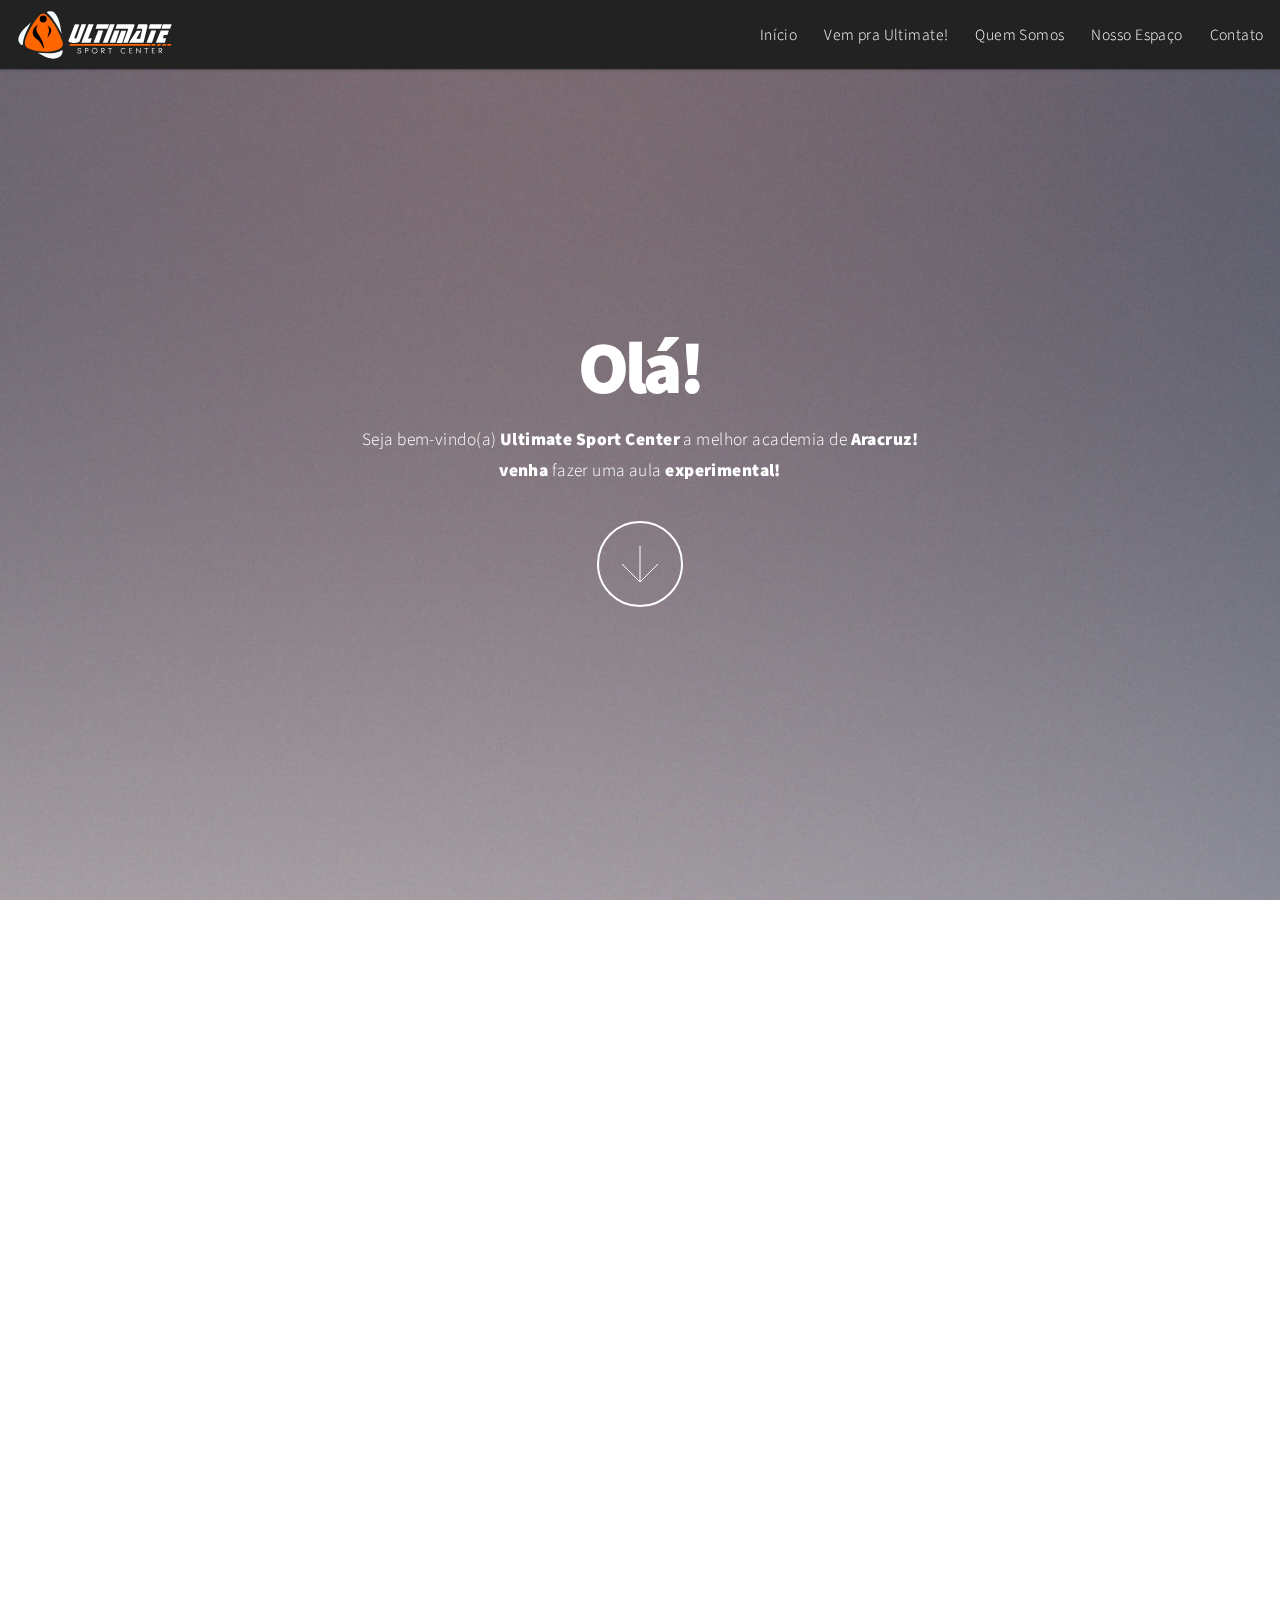
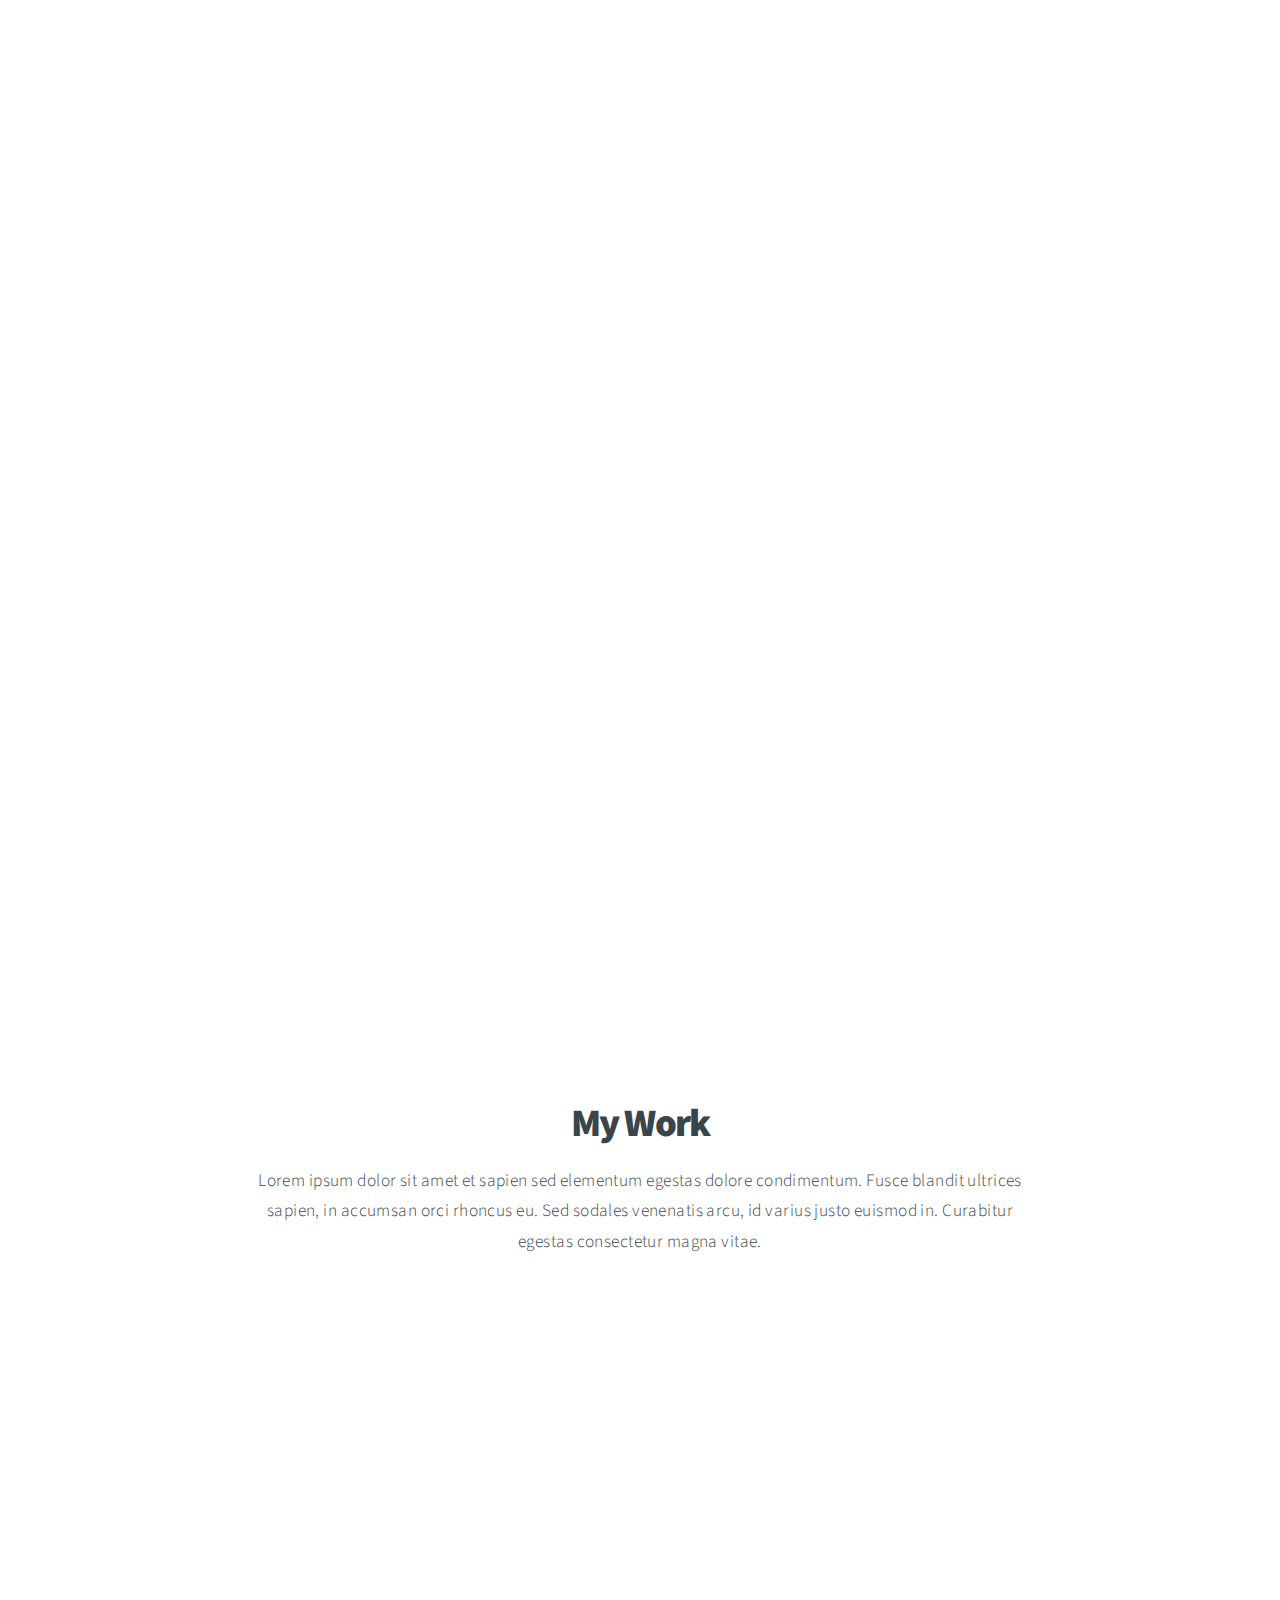
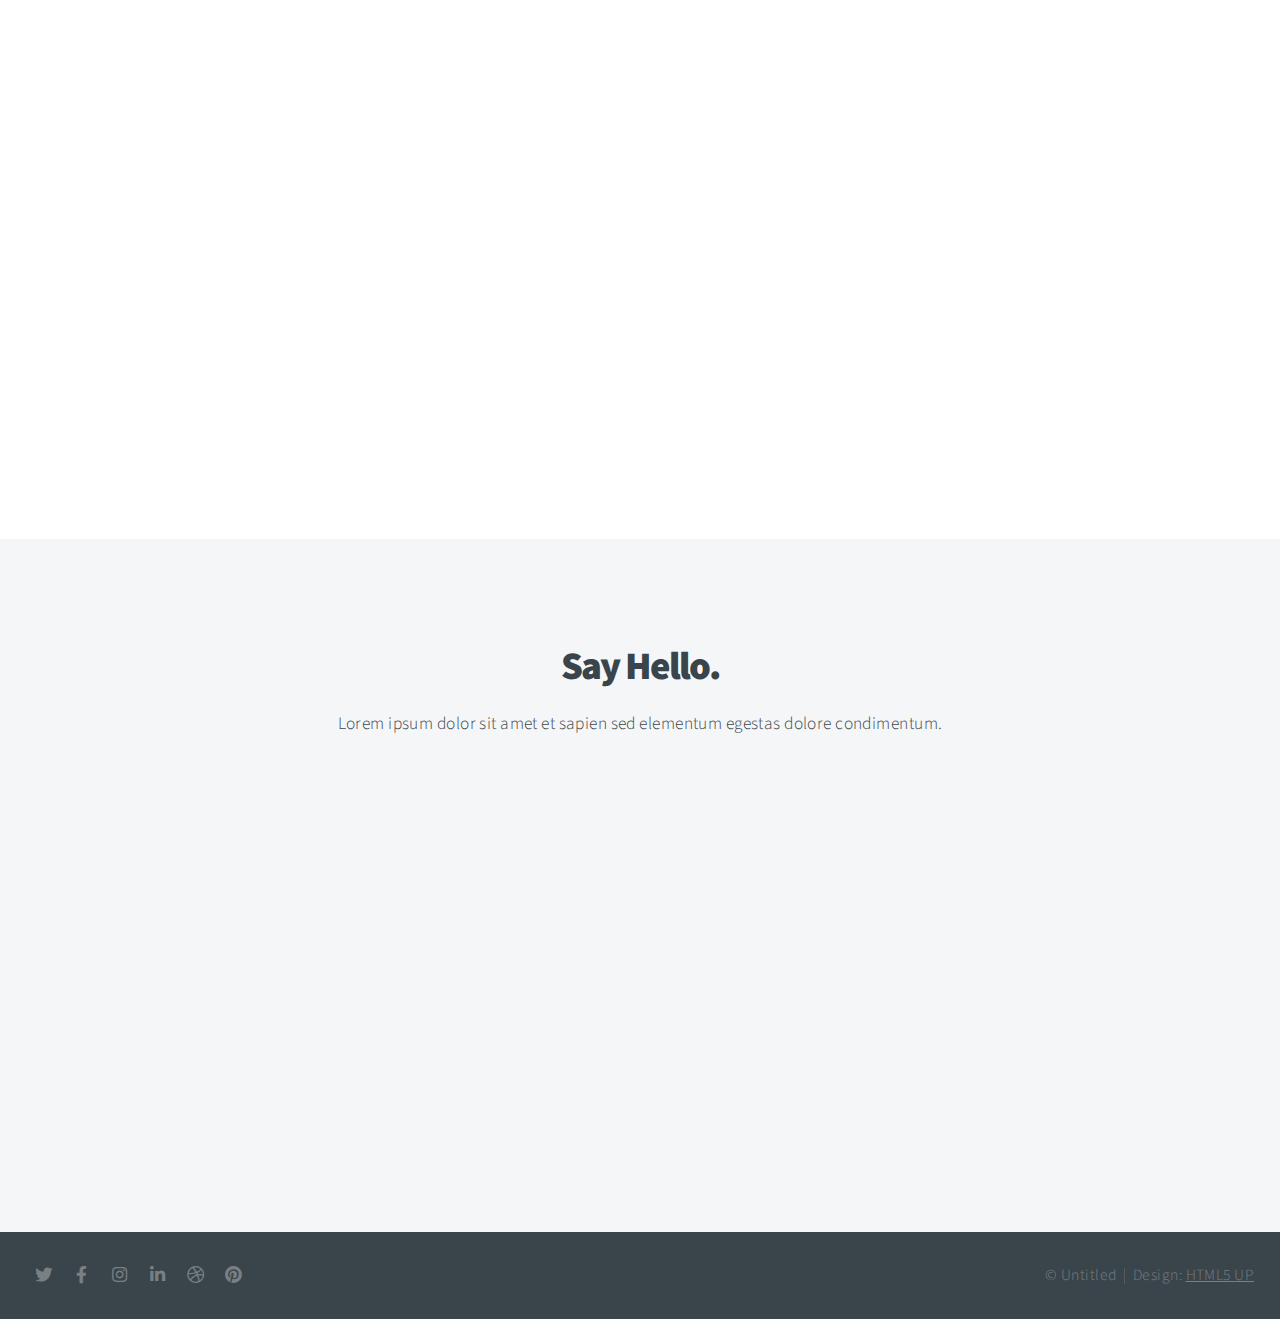
==== index.html @ abc1b326 "Text correct" ====
<!DOCTYPE HTML>
<!--
	Big Picture by HTML5 UP
	html5up.net | @ajlkn
	Free for personal and commercial use under the CCA 3.0 license (html5up.net/license)
-->
<html>
	<head>
		<title>Ultimate Sport Center</title>
		<meta charset="utf-8" />
		<meta name="viewport" content="width=device-width, initial-scale=1, user-scalable=no" />
		<link rel="stylesheet" href="assets/css/main.css" />
		<noscript><link rel="stylesheet" href="assets/css/noscript.css" /></noscript>
	</head>
	<body class="is-preload">

		<!-- Header -->
			<header id="header">
				<img src="images/logo.svg">
				<nav>
					<ul>
						<li><a href="#intro">Início</a></li>
						<li><a href="#one">Vem pra Ultimate!</a></li>
						<li><a href="#two">Quem Somos</a></li>
						<li><a href="#work">Nosso Espaço</a></li>
						<li><a href="#contact">Contato</a></li>
					</ul>
				</nav>
			</header>

		<!-- Intro -->
			<section id="intro" class="main style1 dark fullscreen">
				<div class="content">
					<header>
						<h2>Olá!</h2>
					</header>
					<p>Seja bem-vindo(a) <strong>Ultimate Sport Center</strong> a melhor academia de <strong>Aracruz!</strong><br />
					<strong>venha</strong> fazer uma aula <strong>experimental!</strong></p>
					<footer>
						<a href="#one" class="button style2 down">More</a>
					</footer>
				</div>
			</section>

		<!-- One -->
			<section id="one" class="main style2 right dark fullscreen">
				<div class="content box style2">
					<header>
						<h2>Vem pra Ultimate!</h2>
					</header>
					<p></p>
				</div>
				<a href="#two" class="button style2 down anchored">Next</a>
			</section>

		<!-- Two -->
			<section id="two" class="main style2 left dark fullscreen">
				<div class="content box style2">
					<header>
						<h2>Quem Somos</h2>
					</header>
					<p>Fundada em 2015 a Ultimate tem como objetivo atisfazer as necessidades de nossos clientes em relação à saúde física, estética e ao bem estar geral, com atividades físicas planejadas com muito criterio. Para isso procuramos reunir o melhor de nossas capacidades e do conhecimento científico disponível na concepção e desenvolvimento destas atividades, sempre na busca da melhor eficácia e qualidade na prestação desde serviço, num ambiente favorável, descontraído e prazeroso.</p>
				</div>
				<a href="#work" class="button style2 down anchored">Next</a>
			</section>

		<!-- Work -->
			<section id="work" class="main style3 primary">
				<div class="content">
					<header>
						<h2>My Work</h2>
						<p>Lorem ipsum dolor sit amet et sapien sed elementum egestas dolore condimentum.
						Fusce blandit ultrices sapien, in accumsan orci rhoncus eu. Sed sodales venenatis
						arcu, id varius justo euismod in. Curabitur egestas consectetur magna vitae.</p>
					</header>

					<!-- Gallery  -->
						<div class="gallery">
							<article class="from-left">
								<a href="images/fulls/01.jpg" class="image fit"><img src="images/thumbs/01.jpg" title="The Anonymous Red" alt="" /></a>
							</article>
							<article class="from-right">
								<a href="images/fulls/02.jpg" class="image fit"><img src="images/thumbs/02.jpg" title="Airchitecture II" alt="" /></a>
							</article>
							<article class="from-left">
								<a href="images/fulls/03.jpg" class="image fit"><img src="images/thumbs/03.jpg" title="Air Lounge" alt="" /></a>
							</article>
							<article class="from-right">
								<a href="images/fulls/04.jpg" class="image fit"><img src="images/thumbs/04.jpg" title="Carry on" alt="" /></a>
							</article>
							<article class="from-left">
								<a href="images/fulls/05.jpg" class="image fit"><img src="images/thumbs/05.jpg" title="The sparkling shell" alt="" /></a>
							</article>
							<article class="from-right">
								<a href="images/fulls/06.jpg" class="image fit"><img src="images/thumbs/06.jpg" title="Bent IX" alt="" /></a>
							</article>
						</div>

				</div>
			</section>

		<!-- Contact -->
			<section id="contact" class="main style3 secondary">
				<div class="content">
					<header>
						<h2>Say Hello.</h2>
						<p>Lorem ipsum dolor sit amet et sapien sed elementum egestas dolore condimentum.</p>
					</header>
					<div class="box">
						<form method="post" action="#">
							<div class="fields">
								<div class="field half"><input type="text" name="name" placeholder="Name" /></div>
								<div class="field half"><input type="email" name="email" placeholder="Email" /></div>
								<div class="field"><textarea name="message" placeholder="Message" rows="6"></textarea></div>
							</div>
							<ul class="actions special">
								<li><input type="submit" value="Send Message" /></li>
							</ul>
						</form>
					</div>
				</div>
			</section>

		<!-- Footer -->
			<footer id="footer">

				<!-- Icons -->
					<ul class="icons">
						<li><a href="#" class="icon brands fa-twitter"><span class="label">Twitter</span></a></li>
						<li><a href="#" class="icon brands fa-facebook-f"><span class="label">Facebook</span></a></li>
						<li><a href="#" class="icon brands fa-instagram"><span class="label">Instagram</span></a></li>
						<li><a href="#" class="icon brands fa-linkedin-in"><span class="label">LinkedIn</span></a></li>
						<li><a href="#" class="icon brands fa-dribbble"><span class="label">Dribbble</span></a></li>
						<li><a href="#" class="icon brands fa-pinterest"><span class="label">Pinterest</span></a></li>
					</ul>

				<!-- Menu -->
					<ul class="menu">
						<li>&copy; Untitled</li><li>Design: <a href="https://html5up.net">HTML5 UP</a></li>
					</ul>

			</footer>

		<!-- Scripts -->
			<script src="assets/js/jquery.min.js"></script>
			<script src="assets/js/jquery.poptrox.min.js"></script>
			<script src="assets/js/jquery.scrolly.min.js"></script>
			<script src="assets/js/jquery.scrollex.min.js"></script>
			<script src="assets/js/browser.min.js"></script>
			<script src="assets/js/breakpoints.min.js"></script>
			<script src="assets/js/util.js"></script>
			<script src="assets/js/main.js"></script>

	</body>
</html>
---- assets/css/main.css ----
@import url("https://fonts.googleapis.com/css?family=Source+Sans+Pro:300,900");
@import url("fontawesome-all.min.css");

/*
	Big Picture by HTML5 UP
	html5up.net | @ajlkn
	Free for personal and commercial use under the CCA 3.0 license (html5up.net/license)
*/

html, body, div, span, applet, object,
iframe, h1, h2, h3, h4, h5, h6, p, blockquote,
pre, a, abbr, acronym, address, big, cite,
code, del, dfn, em, img, ins, kbd, q, s, samp,
small, strike, strong, sub, sup, tt, var, b,
u, i, center, dl, dt, dd, ol, ul, li, fieldset,
form, label, legend, table, caption, tbody,
tfoot, thead, tr, th, td, article, aside,
canvas, details, embed, figure, figcaption,
footer, header, hgroup, menu, nav, output, ruby,
section, summary, time, mark, audio, video {
	margin: 0;
	padding: 0;
	border: 0;
	font-size: 100%;
	font: inherit;
	vertical-align: baseline;}

article, aside, details, figcaption, figure,
footer, header, hgroup, menu, nav, section {
	display: block;}

body {
	line-height: 1;
}

ol, ul {
	list-style: none;
}

blockquote, q {
	quotes: none;
}

	blockquote:before, blockquote:after, q:before, q:after {
		content: '';
		content: none;
	}

table {
	border-collapse: collapse;
	border-spacing: 0;
}

body {
	-webkit-text-size-adjust: none;
}

mark {
	background-color: transparent;
	color: inherit;
}

input::-moz-focus-inner {
	border: 0;
	padding: 0;
}

input, select, textarea {
	-moz-appearance: none;
	-webkit-appearance: none;
	-ms-appearance: none;
	appearance: none;
}

/* Basic */

	@-ms-viewport {
		width: device-width;
	}

	html {
		height: 100%;
	}

	html {
		box-sizing: border-box;
	}

	*, *:before, *:after {
		box-sizing: inherit;
	}

	body {
		background: #ffffff;
		height: 100%;
		min-width: 320px;
	}

		body.is-preload *, body.is-preload *:before, body.is-preload *:after {
			-moz-animation: none !important;
			-webkit-animation: none !important;
			-ms-animation: none !important;
			animation: none !important;
			-moz-transition: none !important;
			-webkit-transition: none !important;
			-ms-transition: none !important;
			transition: none !important;
		}

/* Spinner */

	@-moz-keyframes spinner-rotate {
		0% {
			-moz-transform: scale(1) rotate(0deg);
			-webkit-transform: scale(1) rotate(0deg);
			-ms-transform: scale(1) rotate(0deg);
			transform: scale(1) rotate(0deg);
		}

		100% {
			-moz-transform: scale(1) rotate(360deg);
			-webkit-transform: scale(1) rotate(360deg);
			-ms-transform: scale(1) rotate(360deg);
			transform: scale(1) rotate(360deg);
		}
	}

	@-webkit-keyframes spinner-rotate {
		0% {
			-moz-transform: scale(1) rotate(0deg);
			-webkit-transform: scale(1) rotate(0deg);
			-ms-transform: scale(1) rotate(0deg);
			transform: scale(1) rotate(0deg);
		}

		100% {
			-moz-transform: scale(1) rotate(360deg);
			-webkit-transform: scale(1) rotate(360deg);
			-ms-transform: scale(1) rotate(360deg);
			transform: scale(1) rotate(360deg);
		}
	}

	@-ms-keyframes spinner-rotate {
		0% {
			-moz-transform: scale(1) rotate(0deg);
			-webkit-transform: scale(1) rotate(0deg);
			-ms-transform: scale(1) rotate(0deg);
			transform: scale(1) rotate(0deg);
		}

		100% {
			-moz-transform: scale(1) rotate(360deg);
			-webkit-transform: scale(1) rotate(360deg);
			-ms-transform: scale(1) rotate(360deg);
			transform: scale(1) rotate(360deg);
		}
	}

	@keyframes spinner-rotate {
		0% {
			-moz-transform: scale(1) rotate(0deg);
			-webkit-transform: scale(1) rotate(0deg);
			-ms-transform: scale(1) rotate(0deg);
			transform: scale(1) rotate(0deg);
		}

		100% {
			-moz-transform: scale(1) rotate(360deg);
			-webkit-transform: scale(1) rotate(360deg);
			-ms-transform: scale(1) rotate(360deg);
			transform: scale(1) rotate(360deg);
		}
	}

/* Loader */

	@-moz-keyframes spinner-show {
		0% {
			opacity: 0;
		}

		100% {
			opacity: 1;
		}
	}

	@-webkit-keyframes spinner-show {
		0% {
			opacity: 0;
		}

		100% {
			opacity: 1;
		}
	}

	@-ms-keyframes spinner-show {
		0% {
			opacity: 0;
		}

		100% {
			opacity: 1;
		}
	}

	@keyframes spinner-show {
		0% {
			opacity: 0;
		}

		100% {
			opacity: 1;
		}
	}

	@-moz-keyframes spinner-hide {
		0% {
			-moz-transform: scale(1) rotate(0deg);
			-webkit-transform: scale(1) rotate(0deg);
			-ms-transform: scale(1) rotate(0deg);
			transform: scale(1) rotate(0deg);
			color: #e5e6e7;
			z-index: 100001;
		}

		99% {
			-moz-transform: scale(0.5) rotate(360deg);
			-webkit-transform: scale(0.5) rotate(360deg);
			-ms-transform: scale(0.5) rotate(360deg);
			transform: scale(0.5) rotate(360deg);
			color: #e5e6e7;
			z-index: 100001;
		}

		100% {
			-moz-transform: scale(0.5) rotate(360deg);
			-webkit-transform: scale(0.5) rotate(360deg);
			-ms-transform: scale(0.5) rotate(360deg);
			transform: scale(0.5) rotate(360deg);
			color: #e5e6e7;
			z-index: -1;
		}
	}

	@-webkit-keyframes spinner-hide {
		0% {
			-moz-transform: scale(1) rotate(0deg);
			-webkit-transform: scale(1) rotate(0deg);
			-ms-transform: scale(1) rotate(0deg);
			transform: scale(1) rotate(0deg);
			color: #e5e6e7;
			z-index: 100001;
		}

		99% {
			-moz-transform: scale(0.5) rotate(360deg);
			-webkit-transform: scale(0.5) rotate(360deg);
			-ms-transform: scale(0.5) rotate(360deg);
			transform: scale(0.5) rotate(360deg);
			color: #e5e6e7;
			z-index: 100001;
		}

		100% {
			-moz-transform: scale(0.5) rotate(360deg);
			-webkit-transform: scale(0.5) rotate(360deg);
			-ms-transform: scale(0.5) rotate(360deg);
			transform: scale(0.5) rotate(360deg);
			color: #e5e6e7;
			z-index: -1;
		}
	}

	@-ms-keyframes spinner-hide {
		0% {
			-moz-transform: scale(1) rotate(0deg);
			-webkit-transform: scale(1) rotate(0deg);
			-ms-transform: scale(1) rotate(0deg);
			transform: scale(1) rotate(0deg);
			color: #e5e6e7;
			z-index: 100001;
		}

		99% {
			-moz-transform: scale(0.5) rotate(360deg);
			-webkit-transform: scale(0.5) rotate(360deg);
			-ms-transform: scale(0.5) rotate(360deg);
			transform: scale(0.5) rotate(360deg);
			color: #e5e6e7;
			z-index: 100001;
		}

		100% {
			-moz-transform: scale(0.5) rotate(360deg);
			-webkit-transform: scale(0.5) rotate(360deg);
			-ms-transform: scale(0.5) rotate(360deg);
			transform: scale(0.5) rotate(360deg);
			color: #e5e6e7;
			z-index: -1;
		}
	}

	@keyframes spinner-hide {
		0% {
			-moz-transform: scale(1) rotate(0deg);
			-webkit-transform: scale(1) rotate(0deg);
			-ms-transform: scale(1) rotate(0deg);
			transform: scale(1) rotate(0deg);
			color: #e5e6e7;
			z-index: 100001;
		}

		99% {
			-moz-transform: scale(0.5) rotate(360deg);
			-webkit-transform: scale(0.5) rotate(360deg);
			-ms-transform: scale(0.5) rotate(360deg);
			transform: scale(0.5) rotate(360deg);
			color: #e5e6e7;
			z-index: 100001;
		}

		100% {
			-moz-transform: scale(0.5) rotate(360deg);
			-webkit-transform: scale(0.5) rotate(360deg);
			-ms-transform: scale(0.5) rotate(360deg);
			transform: scale(0.5) rotate(360deg);
			color: #e5e6e7;
			z-index: -1;
		}
	}

	@-moz-keyframes overlay-hide {
		0% {
			opacity: 1;
			z-index: 100000;
		}

		15% {
			opacity: 1;
			z-index: 100000;
		}

		99% {
			opacity: 0;
			z-index: 100000;
		}

		100% {
			opacity: 0;
			z-index: -1;
		}
	}

	@-webkit-keyframes overlay-hide {
		0% {
			opacity: 1;
			z-index: 100000;
		}

		15% {
			opacity: 1;
			z-index: 100000;
		}

		99% {
			opacity: 0;
			z-index: 100000;
		}

		100% {
			opacity: 0;
			z-index: -1;
		}
	}

	@-ms-keyframes overlay-hide {
		0% {
			opacity: 1;
			z-index: 100000;
		}

		15% {
			opacity: 1;
			z-index: 100000;
		}

		99% {
			opacity: 0;
			z-index: 100000;
		}

		100% {
			opacity: 0;
			z-index: -1;
		}
	}

	@keyframes overlay-hide {
		0% {
			opacity: 1;
			z-index: 100000;
		}

		15% {
			opacity: 1;
			z-index: 100000;
		}

		99% {
			opacity: 0;
			z-index: 100000;
		}

		100% {
			opacity: 0;
			z-index: -1;
		}
	}

	body {
		text-decoration: none;
	}

		body:before {
			-moz-animation: spinner-show 1.5s 1 0.25s ease forwards, spinner-hide 0.25s ease-in-out forwards !important;
			-webkit-animation: spinner-show 1.5s 1 0.25s ease forwards, spinner-hide 0.25s ease-in-out forwards !important;
			-ms-animation: spinner-show 1.5s 1 0.25s ease forwards, spinner-hide 0.25s ease-in-out forwards !important;
			animation: spinner-show 1.5s 1 0.25s ease forwards, spinner-hide 0.25s ease-in-out forwards !important;
			-moz-transform-origin: 50% 50%;
			-webkit-transform-origin: 50% 50%;
			-ms-transform-origin: 50% 50%;
			transform-origin: 50% 50%;
			-moz-osx-font-smoothing: grayscale;
			-webkit-font-smoothing: antialiased;
			font-family: FontAwesome;
			font-style: normal;
			font-weight: normal;
			text-transform: none !important;
			color: #e5e6e7;
			content: '\f1ce';
			cursor: default;
			display: block;
			font-size: 2em;
			height: 2em;
			left: 50%;
			line-height: 2em;
			margin: -1em 0 0 -1em;
			opacity: 0;
			position: fixed;
			text-align: center;
			top: 50%;
			width: 2em;
			z-index: -1;
		}

		body:after {
			-moz-animation: overlay-hide 1.5s ease-in forwards !important;
			-webkit-animation: overlay-hide 1.5s ease-in forwards !important;
			-ms-animation: overlay-hide 1.5s ease-in forwards !important;
			animation: overlay-hide 1.5s ease-in forwards !important;
			background: #ffffff;
			content: '';
			display: block;
			height: 100%;
			left: 0;
			opacity: 0;
			position: fixed;
			top: 0;
			width: 100%;
			z-index: -1;
		}

		body.is-preload:before {
			-moz-animation: spinner-show 1.5s 1 0.25s ease forwards, spinner-rotate 0.75s infinite linear !important;
			-webkit-animation: spinner-show 1.5s 1 0.25s ease forwards, spinner-rotate 0.75s infinite linear !important;
			-ms-animation: spinner-show 1.5s 1 0.25s ease forwards, spinner-rotate 0.75s infinite linear !important;
			animation: spinner-show 1.5s 1 0.25s ease forwards, spinner-rotate 0.75s infinite linear !important;
			z-index: 100001;
		}

		body.is-preload:after {
			-moz-animation: none !important;
			-webkit-animation: none !important;
			-ms-animation: none !important;
			animation: none !important;
			opacity: 1;
			z-index: 100000;
		}

	@media (-webkit-min-device-pixel-ratio: 2) {

		body:before {
			line-height: 2.025em;
		}

	}

/* Type */

	body, input, textarea, select {
		font-family: "Source Sans Pro", "sans-serif";
		font-weight: 300;
		font-size: 18pt;
		line-height: 1.75em;
		color: #39454b;
		letter-spacing: 0.025em;
	}

		@media screen and (max-width: 1920px) {

			body, input, textarea, select {
				font-size: 17pt;
			}

		}

		@media screen and (max-width: 1680px) {

			body, input, textarea, select {
				font-size: 15pt;
			}

		}

		@media screen and (max-width: 1280px) {

			body, input, textarea, select {
				font-size: 13pt;
			}

		}

		@media screen and (max-width: 1000px) {

			body, input, textarea, select {
				font-size: 13pt;
			}

		}

		@media screen and (max-width: 736px) {

			body, input, textarea, select {
				font-size: 12pt;
				line-height: 1.5em;
			}

		}

	h1, h2, h3, h4, h5, h6 {
		font-weight: 900;
		color: inherit;
		letter-spacing: -0.0325em;
	}

		h1 a, h2 a, h3 a, h4 a, h5 a, h6 a {
			color: inherit;
			text-decoration: none;
		}

	h2 {
		font-size: 2.25em;
		line-height: 1.25em;
		letter-spacing: -0.05em;
	}

	@media screen and (max-width: 736px) {

		h2 {
			font-size: 1.5em;
		}

	}

	strong, b {
		font-weight: 900;
		color: inherit;
	}

	em, i {
		font-style: italic;
	}

	a {
		-moz-transition: color 0.2s ease-in-out;
		-webkit-transition: color 0.2s ease-in-out;
		-ms-transition: color 0.2s ease-in-out;
		transition: color 0.2s ease-in-out;
		color: #98c593;
	}

	sub {
		position: relative;
		top: 0.5em;
		font-size: 0.8em;
	}

	sup {
		position: relative;
		top: -0.5em;
		font-size: 0.8em;
	}

	hr {
		border: 0;
		border-top: solid 1px #e5e6e7;
	}

	blockquote {
		border-left: solid 0.5em #e5e6e7;
		padding: 1em 0 1em 2em;
		font-style: italic;
	}

	p, ul, ol, dl, table {
		margin-bottom: 1em;
	}

/* Box */

	.box {
		background: #ffffff;
		color: #39454b;
		padding: 2em;
	}

		.box > :last-child {
			margin-bottom: 0;
		}

		.box.style2 {
			padding: 3.5em 2.5em 3.5em 2.5em;
		}

		@media screen and (max-width: 736px) {

			.box {
				padding: 1em;
			}

				.box.style2 {
					padding: 1.5em 1.25em 1.5em 1.25em;
					background-color: rgba(255, 255, 255, 0.9);
				}

		}

/* Button */

	input[type="button"],
	input[type="submit"],
	input[type="reset"],
	.button,
	button {
		-moz-appearance: none;
		-webkit-appearance: none;
		-ms-appearance: none;
		appearance: none;
		-moz-transition: background-color 0.2s ease-in-out;
		-webkit-transition: background-color 0.2s ease-in-out;
		-ms-transition: background-color 0.2s ease-in-out;
		transition: background-color 0.2s ease-in-out;
		background-color: #98c593;
		border: 0;
		border-radius: 3.5em;
		color: #ffffff;
		cursor: pointer;
		display: inline-block;
		height: 3.5em;
		line-height: 3.5em;
		outline: 0;
		padding: 0 2em 0 2em;
		position: relative;
		text-align: center;
		text-decoration: none;
	}

		input[type="button"].down,
		input[type="submit"].down,
		input[type="reset"].down,
		.button.down,
		button.down {
			width: 5em;
			height: 5em;
			line-height: 4.5em;
			padding: 0;
			background-image: url("images/dark-arrow.svg");
			background-position: center center;
			background-repeat: no-repeat;
			text-indent: -10em;
			overflow: hidden;
		}

			input[type="button"].down.anchored,
			input[type="submit"].down.anchored,
			input[type="reset"].down.anchored,
			.button.down.anchored,
			button.down.anchored {
				bottom: 0;
				border-bottom: 0;
				border-radius: 3em 3em 0 0;
				height: 4.5em;
				margin-left: -2.5em;
			}

		input[type="button"].anchored,
		input[type="submit"].anchored,
		input[type="reset"].anchored,
		.button.anchored,
		button.anchored {
			position: absolute;
			left: 50%;
		}

		input[type="button"]:hover,
		input[type="submit"]:hover,
		input[type="reset"]:hover,
		.button:hover,
		button:hover {
			background-color: #a8cea4;
		}

		input[type="button"]:active,
		input[type="submit"]:active,
		input[type="reset"]:active,
		.button:active,
		button:active {
			background-color: #88bc82;
		}

		input[type="button"].style2,
		input[type="submit"].style2,
		input[type="reset"].style2,
		.button.style2,
		button.style2 {
			background-color: transparent;
			border: solid 2px #e5e6e7;
			color: inherit;
		}

			input[type="button"].style2:hover,
			input[type="submit"].style2:hover,
			input[type="reset"].style2:hover,
			.button.style2:hover,
			button.style2:hover {
				background-color: rgba(229, 230, 231, 0.25);
			}

			input[type="button"].style2:active,
			input[type="submit"].style2:active,
			input[type="reset"].style2:active,
			.button.style2:active,
			button.style2:active {
				background-color: rgba(229, 230, 231, 0.375);
			}

			input[type="button"].style2.down,
			input[type="submit"].style2.down,
			input[type="reset"].style2.down,
			.button.style2.down,
			button.style2.down {
				background-image: url("images/arrow.svg");
			}

/* Form */

	form {
		margin: 0 0 2em 0;
	}

		form > :last-child {
			margin-bottom: 0;
		}

		form > .fields {
			display: -moz-flex;
			display: -webkit-flex;
			display: -ms-flex;
			display: flex;
			-moz-flex-wrap: wrap;
			-webkit-flex-wrap: wrap;
			-ms-flex-wrap: wrap;
			flex-wrap: wrap;
			width: calc(100% + 3em);
			margin: -1.5em 0 2em -1.5em;
		}

			form > .fields > .field {
				-moz-flex-grow: 0;
				-webkit-flex-grow: 0;
				-ms-flex-grow: 0;
				flex-grow: 0;
				-moz-flex-shrink: 0;
				-webkit-flex-shrink: 0;
				-ms-flex-shrink: 0;
				flex-shrink: 0;
				padding: 1.5em 0 0 1.5em;
				width: calc(100% - 1.5em);
			}

				form > .fields > .field.half {
					width: calc(50% - 0.75em);
				}

				form > .fields > .field.third {
					width: calc(100%/3 - 0.5em);
				}

				form > .fields > .field.quarter {
					width: calc(25% - 0.375em);
				}

		@media screen and (max-width: 480px) {

			form > .fields {
				width: calc(100% + 2em);
				margin: -1em 0 2em -1em;
			}

				form > .fields > .field {
					padding: 1em 0 0 1em;
					width: calc(100% - 1em);
				}

					form > .fields > .field.half {
						width: calc(100% - 1em);
					}

					form > .fields > .field.third {
						width: calc(100% - 1em);
					}

					form > .fields > .field.quarter {
						width: calc(100% - 1em);
					}

		}

	label {
		display: block;
	}

	input[type="text"],
	input[type="password"],
	input[type="email"],
	input[type="tel"],
	input[type="search"],
	input[type="url"],
	select,
	textarea {
		-moz-appearance: none;
		-webkit-appearance: none;
		-ms-appearance: none;
		appearance: none;
		-moz-transition: border-color 0.2s ease-in-out, color 0.2s ease-in-out;
		-webkit-transition: border-color 0.2s ease-in-out, color 0.2s ease-in-out;
		-ms-transition: border-color 0.2s ease-in-out, color 0.2s ease-in-out;
		transition: border-color 0.2s ease-in-out, color 0.2s ease-in-out;
		color: #39454b;
		display: block;
		width: 100%;
		padding: 0.65em 0.75em;
		background: none;
		border: solid 2px #e5e6e7;
		color: inherit;
		border-radius: 0.5em;
		outline: none;
	}

		input[type="text"]:focus,
		input[type="password"]:focus,
		input[type="email"]:focus,
		input[type="tel"]:focus,
		input[type="search"]:focus,
		input[type="url"]:focus,
		select:focus,
		textarea:focus {
			border-color: #9ac8e9;
		}

	input[type="text"],
	input[type="password"],
	input[type="email"],
	input[type="tel"],
	input[type="search"],
	input[type="url"],
	select {
		line-height: 1.35em;
	}

	textarea {
		min-height: 8em;
	}

	::-moz-focus-inner {
		border: 0;
	}

	::-webkit-input-placeholder {
		opacity: 0.375;
	}

	:-moz-placeholder {
		opacity: 0.375;
	}

	::-moz-placeholder {
		opacity: 0.375;
	}

	:-ms-input-placeholder {
		opacity: 0.375;
	}

/* Icon */

	.icon {
		text-decoration: none;
		position: relative;
		text-decoration: none;
	}

		.icon:before {
			-moz-osx-font-smoothing: grayscale;
			-webkit-font-smoothing: antialiased;
			display: inline-block;
			font-style: normal;
			font-variant: normal;
			text-rendering: auto;
			line-height: 1;
			text-transform: none !important;
			font-family: 'Font Awesome 5 Free';
			font-weight: 400;
		}

		.icon:before {
			line-height: inherit;
		}

		.icon > .label {
			display: none;
		}

		.icon.solid:before {
			font-weight: 900;
		}

		.icon.brands:before {
			font-family: 'Font Awesome 5 Brands';
		}

/* Image */

	.image {
		position: relative;
		display: inline-block;
	}

		.image:before {
			content: '';
			position: absolute;
			left: 0;
			top: 0;
			width: 100%;
			height: 100%;
			background: url("images/overlay.png");
		}

		.image img {
			display: block;
			width: 100%;
		}

		.image.featured {
			display: block;
			width: 100%;
			margin: 0 0 2em 0;
		}

		.image.fit {
			display: block;
			width: 100%;
		}

		.image.left {
			float: left;
			margin: 0 2em 2em 0;
		}

		.image.centered {
			display: block;
			margin: 0 0 2em 0;
		}

			.image.centered img {
				margin: 0 auto;
				width: auto;
			}

/* List */

	ul.default {
		list-style: disc;
		padding-left: 1em;
	}

		ul.default li {
			padding-left: 0.5em;
		}

	ul.menu {
		cursor: default;
	}

		ul.menu li {
			display: inline-block;
			line-height: 1em;
			border-left: solid 1px #e5e6e7;
			padding: 0 0 0 0.5em;
			margin: 0 0 0 0.5em;
		}

			ul.menu li:first-child {
				border-left: 0;
				padding-left: 0;
				margin-left: 0;
			}

	ol.default {
		list-style: decimal;
		padding-left: 1.25em;
	}

		ol.default li {
			padding-left: 0.25em;
		}

/* Actions */

	ul.actions {
		display: -moz-flex;
		display: -webkit-flex;
		display: -ms-flex;
		display: flex;
		cursor: default;
		list-style: none;
		margin-left: -1em;
		padding-left: 0;
	}

		ul.actions li {
			padding: 0 0 0 1em;
			vertical-align: middle;
		}

		ul.actions.special {
			-moz-justify-content: center;
			-webkit-justify-content: center;
			-ms-justify-content: center;
			justify-content: center;
			width: 100%;
			margin-left: 0;
		}

			ul.actions.special li:first-child {
				padding-left: 0;
			}

		ul.actions.stacked {
			-moz-flex-direction: column;
			-webkit-flex-direction: column;
			-ms-flex-direction: column;
			flex-direction: column;
			margin-left: 0;
		}

			ul.actions.stacked li {
				padding: 1.3em 0 0 0;
			}

				ul.actions.stacked li:first-child {
					padding-top: 0;
				}

		ul.actions.fit {
			width: calc(100% + 1em);
		}

			ul.actions.fit li {
				-moz-flex-grow: 1;
				-webkit-flex-grow: 1;
				-ms-flex-grow: 1;
				flex-grow: 1;
				-moz-flex-shrink: 1;
				-webkit-flex-shrink: 1;
				-ms-flex-shrink: 1;
				flex-shrink: 1;
				width: 100%;
			}

				ul.actions.fit li > * {
					width: 100%;
				}

			ul.actions.fit.stacked {
				width: 100%;
			}

		@media screen and (max-width: 480px) {

			ul.actions:not(.fixed) {
				-moz-flex-direction: column;
				-webkit-flex-direction: column;
				-ms-flex-direction: column;
				flex-direction: column;
				margin-left: 0;
				width: 100% !important;
			}

				ul.actions:not(.fixed) li {
					-moz-flex-grow: 1;
					-webkit-flex-grow: 1;
					-ms-flex-grow: 1;
					flex-grow: 1;
					-moz-flex-shrink: 1;
					-webkit-flex-shrink: 1;
					-ms-flex-shrink: 1;
					flex-shrink: 1;
					padding: 1em 0 0 0;
					text-align: center;
					width: 100%;
				}

					ul.actions:not(.fixed) li > * {
						width: 100%;
					}

					ul.actions:not(.fixed) li:first-child {
						padding-top: 0;
					}

					ul.actions:not(.fixed) li input[type="submit"],
					ul.actions:not(.fixed) li input[type="reset"],
					ul.actions:not(.fixed) li input[type="button"],
					ul.actions:not(.fixed) li button,
					ul.actions:not(.fixed) li .button {
						width: 100%;
					}

						ul.actions:not(.fixed) li input[type="submit"].icon:before,
						ul.actions:not(.fixed) li input[type="reset"].icon:before,
						ul.actions:not(.fixed) li input[type="button"].icon:before,
						ul.actions:not(.fixed) li button.icon:before,
						ul.actions:not(.fixed) li .button.icon:before {
							margin-left: -0.5rem;
						}

		}

/* Icons */

	ul.icons {
		cursor: default;
	}

		ul.icons li {
			display: inline-block;
		}

		ul.icons a {
			display: inline-block;
			width: 2em;
			height: 2em;
			line-height: 2em;
			text-align: center;
			border: 0;
		}

/* Sections/Article */

	header {
		margin-bottom: 1em;
	}

		header p {
			display: block;
			margin: 1em 0 0 0;
			padding: 0 0 0.5em 0;
		}

	footer {
		margin-top: 2em;
	}

/* Table */

	table {
		width: 100%;
	}

		table.default {
			width: 100%;
		}

			table.default tbody tr:nth-child(2n+2) {
				background: rgba(229, 230, 231, 0.5);
			}

			table.default td {
				padding: 0.5em 1em 0.5em 1em;
			}

			table.default th {
				text-align: left;
				font-weight: 900;
				padding: 0.5em 1em 0.5em 1em;
			}

			table.default thead {
				background: #39454b;
				color: #ffffff;
			}

			table.default tfoot {
				background: #e5e6e7;
			}

/* Poptrox */

	.poptrox-popup {
		-moz-box-sizing: content-box;
		-webkit-box-sizing: content-box;
		-ms-box-sizing: content-box;
		box-sizing: content-box;
		background: #fff;
		padding-bottom: 3em;
		box-shadow: 0 0.1em 0.15em 0 rgba(0, 0, 0, 0.15);
	}

		.poptrox-popup .loader {
			position: absolute;
			top: 50%;
			left: 50%;
			margin: -1em 0 0 -1em;
			width: 2em;
			height: 2em;
			display: block;
			font-size: 2em;
		}

			.poptrox-popup .loader:before {
				-moz-animation: spinner-rotate 0.75s infinite linear !important;
				-webkit-animation: spinner-rotate 0.75s infinite linear !important;
				-ms-animation: spinner-rotate 0.75s infinite linear !important;
				animation: spinner-rotate 0.75s infinite linear !important;
				-moz-osx-font-smoothing: grayscale;
				-webkit-font-smoothing: antialiased;
				font-family: FontAwesome;
				font-style: normal;
				font-weight: normal;
				text-transform: none !important;
				color: #e5e6e7;
				content: '\f1ce';
				cursor: default;
				display: block;
				height: 2em;
				left: 0;
				line-height: 2em;
				position: absolute;
				text-align: center;
				top: 0;
				width: 2em;
			}

		.poptrox-popup .caption {
			position: absolute;
			bottom: 0;
			left: 0;
			background: #ffffff;
			width: 100%;
			height: 3em;
			line-height: 2.8em;
			text-align: center;
			cursor: default;
			z-index: 1;
			font-size: 0.9em;
		}

		.poptrox-popup .nav-next,
		.poptrox-popup .nav-previous {
			-moz-transition: opacity 0.2s ease-in-out;
			-webkit-transition: opacity 0.2s ease-in-out;
			-ms-transition: opacity 0.2s ease-in-out;
			transition: opacity 0.2s ease-in-out;
			position: absolute;
			top: 0;
			width: 50%;
			height: 100%;
			opacity: 0;
			cursor: pointer;
			background: rgba(0, 0, 0, 0.01);
			-webkit-tap-highlight-color: rgba(255, 255, 255, 0);
		}

		.poptrox-popup .nav-next:before,
		.poptrox-popup .nav-previous:before {
			content: '';
			position: absolute;
			width: 96px;
			height: 64px;
			background: url("images/poptrox-nav.svg");
			top: calc(50% - 1.5em);
			margin: -32px 0 0 0;
		}

		.poptrox-popup:hover .nav-next,
		.poptrox-popup:hover .nav-previous {
			opacity: 0.5;
		}

		.poptrox-popup:hover .nav-next:hover,
		.poptrox-popup:hover .nav-previous:hover {
			opacity: 1.0;
		}

		.poptrox-popup .nav-previous:before {
			-moz-transform: scaleX(-1);
			-webkit-transform: scaleX(-1);
			-ms-transform: scaleX(-1);
			transform: scaleX(-1);
			-ms-filter: "FlipH";
			filter: FlipH;
		}

		.poptrox-popup .nav-next {
			right: 0;
		}

			.poptrox-popup .nav-next:before {
				right: 0;
			}

		.poptrox-popup .nav-previous {
			left: 0;
		}

			.poptrox-popup .nav-previous:before {
				left: 0;
			}

		.poptrox-popup .closer {
			-moz-transition: opacity 0.2s ease-in-out;
			-webkit-transition: opacity 0.2s ease-in-out;
			-ms-transition: opacity 0.2s ease-in-out;
			transition: opacity 0.2s ease-in-out;
			position: absolute;
			top: 0;
			right: 0;
			width: 64px;
			height: 64px;
			text-indent: -9999px;
			z-index: 2;
			opacity: 0;
			-webkit-tap-highlight-color: rgba(255, 255, 255, 0);
		}

			.poptrox-popup .closer:before {
				content: '';
				display: block;
				position: absolute;
				right: 16px;
				top: 16px;
				width: 40px;
				height: 40px;
				border-radius: 100%;
				box-shadow: inset 0 0 0 2px #fff;
				background: url("images/poptrox-closer.svg") center center;
				color: #ffffff !important;
			}

		.poptrox-popup:hover .closer {
			opacity: 0.5;
		}

			.poptrox-popup:hover .closer:hover {
				opacity: 1.0;
			}

		body.is-touch .poptrox-popup .nav-next,
		body.is-touch .poptrox-popup .nav-previous,
		body.is-touch .poptrox-popup .closer {
			opacity: 1.0 !important;
		}

		@media screen and (max-width: 736px) {

			.poptrox-popup .nav-next:before,
			.poptrox-popup .nav-previous:before {
				width: 48px;
				height: 32px;
				background-size: contain;
				margin: -16px 0 0 0;
			}

			.poptrox-popup .closer:before {
				right: 12px;
				top: 12px;
				width: 20px;
				height: 20px;
				box-shadow: inset 0 0 0 1px #fff;
				background-size: contain;
				opacity: 0.65;
			}

		}

/* Gallery */

	.gallery {
		display: -moz-flex;
		display: -webkit-flex;
		display: -ms-flex;
		display: flex;
		-moz-flex-wrap: wrap;
		-webkit-flex-wrap: wrap;
		-ms-flex-wrap: wrap;
		flex-wrap: wrap;
		width: 45em;
		max-width: 100%;
		margin: 0 auto 2em auto;
	}

		.gallery article {
			-moz-transition: -moz-transform 1s ease, opacity 1s ease;
			-webkit-transition: -webkit-transform 1s ease, opacity 1s ease;
			-ms-transition: -ms-transform 1s ease, opacity 1s ease;
			transition: transform 1s ease, opacity 1s ease;
			-moz-transform: translateX(0);
			-webkit-transform: translateX(0);
			-ms-transform: translateX(0);
			transform: translateX(0);
			width: 50%;
			position: relative;
			opacity: 1.0;
		}

			.gallery article .image {
				margin: 0;
				display: block;
			}

			.gallery article:nth-last-child(1n) {
				-moz-transition-delay: 0.05s;
				-webkit-transition-delay: 0.05s;
				-ms-transition-delay: 0.05s;
				transition-delay: 0.05s;
			}

			.gallery article:nth-last-child(2n) {
				-moz-transition-delay: 0.05s;
				-webkit-transition-delay: 0.05s;
				-ms-transition-delay: 0.05s;
				transition-delay: 0.05s;
			}

			.gallery article:nth-last-child(2n) {
				-moz-transition-delay: 0.1s;
				-webkit-transition-delay: 0.1s;
				-ms-transition-delay: 0.1s;
				transition-delay: 0.1s;
			}

			.gallery article:nth-last-child(3n) {
				-moz-transition-delay: 0.1s;
				-webkit-transition-delay: 0.1s;
				-ms-transition-delay: 0.1s;
				transition-delay: 0.1s;
			}

			.gallery article:nth-last-child(3n) {
				-moz-transition-delay: 0.15s;
				-webkit-transition-delay: 0.15s;
				-ms-transition-delay: 0.15s;
				transition-delay: 0.15s;
			}

			.gallery article:nth-last-child(4n) {
				-moz-transition-delay: 0.15s;
				-webkit-transition-delay: 0.15s;
				-ms-transition-delay: 0.15s;
				transition-delay: 0.15s;
			}

			.gallery article:nth-last-child(4n) {
				-moz-transition-delay: 0.2s;
				-webkit-transition-delay: 0.2s;
				-ms-transition-delay: 0.2s;
				transition-delay: 0.2s;
			}

			.gallery article:nth-last-child(5n) {
				-moz-transition-delay: 0.2s;
				-webkit-transition-delay: 0.2s;
				-ms-transition-delay: 0.2s;
				transition-delay: 0.2s;
			}

			.gallery article:nth-last-child(5n) {
				-moz-transition-delay: 0.25s;
				-webkit-transition-delay: 0.25s;
				-ms-transition-delay: 0.25s;
				transition-delay: 0.25s;
			}

			.gallery article:nth-last-child(6n) {
				-moz-transition-delay: 0.25s;
				-webkit-transition-delay: 0.25s;
				-ms-transition-delay: 0.25s;
				transition-delay: 0.25s;
			}

			.gallery article:nth-last-child(6n) {
				-moz-transition-delay: 0.3s;
				-webkit-transition-delay: 0.3s;
				-ms-transition-delay: 0.3s;
				transition-delay: 0.3s;
			}

			.gallery article:nth-last-child(7n) {
				-moz-transition-delay: 0.3s;
				-webkit-transition-delay: 0.3s;
				-ms-transition-delay: 0.3s;
				transition-delay: 0.3s;
			}

			.gallery article:nth-last-child(7n) {
				-moz-transition-delay: 0.35s;
				-webkit-transition-delay: 0.35s;
				-ms-transition-delay: 0.35s;
				transition-delay: 0.35s;
			}

			.gallery article:nth-last-child(8n) {
				-moz-transition-delay: 0.35s;
				-webkit-transition-delay: 0.35s;
				-ms-transition-delay: 0.35s;
				transition-delay: 0.35s;
			}

			.gallery article:nth-last-child(8n) {
				-moz-transition-delay: 0.4s;
				-webkit-transition-delay: 0.4s;
				-ms-transition-delay: 0.4s;
				transition-delay: 0.4s;
			}

			.gallery article:nth-last-child(9n) {
				-moz-transition-delay: 0.4s;
				-webkit-transition-delay: 0.4s;
				-ms-transition-delay: 0.4s;
				transition-delay: 0.4s;
			}

			.gallery article:nth-last-child(9n) {
				-moz-transition-delay: 0.45s;
				-webkit-transition-delay: 0.45s;
				-ms-transition-delay: 0.45s;
				transition-delay: 0.45s;
			}

			.gallery article:nth-last-child(10n) {
				-moz-transition-delay: 0.45s;
				-webkit-transition-delay: 0.45s;
				-ms-transition-delay: 0.45s;
				transition-delay: 0.45s;
			}

			.gallery article:nth-last-child(10n) {
				-moz-transition-delay: 0.5s;
				-webkit-transition-delay: 0.5s;
				-ms-transition-delay: 0.5s;
				transition-delay: 0.5s;
			}

			.gallery article:nth-last-child(11n) {
				-moz-transition-delay: 0.5s;
				-webkit-transition-delay: 0.5s;
				-ms-transition-delay: 0.5s;
				transition-delay: 0.5s;
			}

			.gallery article:nth-last-child(11n) {
				-moz-transition-delay: 0.55s;
				-webkit-transition-delay: 0.55s;
				-ms-transition-delay: 0.55s;
				transition-delay: 0.55s;
			}

			.gallery article:nth-last-child(12n) {
				-moz-transition-delay: 0.55s;
				-webkit-transition-delay: 0.55s;
				-ms-transition-delay: 0.55s;
				transition-delay: 0.55s;
			}

			.gallery article:nth-last-child(12n) {
				-moz-transition-delay: 0.6s;
				-webkit-transition-delay: 0.6s;
				-ms-transition-delay: 0.6s;
				transition-delay: 0.6s;
			}

			.gallery article:nth-last-child(13n) {
				-moz-transition-delay: 0.6s;
				-webkit-transition-delay: 0.6s;
				-ms-transition-delay: 0.6s;
				transition-delay: 0.6s;
			}

			.gallery article:nth-last-child(13n) {
				-moz-transition-delay: 0.65s;
				-webkit-transition-delay: 0.65s;
				-ms-transition-delay: 0.65s;
				transition-delay: 0.65s;
			}

			.gallery article:nth-last-child(14n) {
				-moz-transition-delay: 0.65s;
				-webkit-transition-delay: 0.65s;
				-ms-transition-delay: 0.65s;
				transition-delay: 0.65s;
			}

			.gallery article:nth-last-child(14n) {
				-moz-transition-delay: 0.7s;
				-webkit-transition-delay: 0.7s;
				-ms-transition-delay: 0.7s;
				transition-delay: 0.7s;
			}

			.gallery article:nth-last-child(15n) {
				-moz-transition-delay: 0.7s;
				-webkit-transition-delay: 0.7s;
				-ms-transition-delay: 0.7s;
				transition-delay: 0.7s;
			}

			.gallery article:nth-last-child(15n) {
				-moz-transition-delay: 0.75s;
				-webkit-transition-delay: 0.75s;
				-ms-transition-delay: 0.75s;
				transition-delay: 0.75s;
			}

			.gallery article:nth-last-child(16n) {
				-moz-transition-delay: 0.75s;
				-webkit-transition-delay: 0.75s;
				-ms-transition-delay: 0.75s;
				transition-delay: 0.75s;
			}

			.gallery article:nth-last-child(16n) {
				-moz-transition-delay: 0.8s;
				-webkit-transition-delay: 0.8s;
				-ms-transition-delay: 0.8s;
				transition-delay: 0.8s;
			}

			.gallery article:nth-last-child(17n) {
				-moz-transition-delay: 0.8s;
				-webkit-transition-delay: 0.8s;
				-ms-transition-delay: 0.8s;
				transition-delay: 0.8s;
			}

			.gallery article:nth-last-child(17n) {
				-moz-transition-delay: 0.85s;
				-webkit-transition-delay: 0.85s;
				-ms-transition-delay: 0.85s;
				transition-delay: 0.85s;
			}

			.gallery article:nth-last-child(18n) {
				-moz-transition-delay: 0.85s;
				-webkit-transition-delay: 0.85s;
				-ms-transition-delay: 0.85s;
				transition-delay: 0.85s;
			}

			.gallery article:nth-last-child(18n) {
				-moz-transition-delay: 0.9s;
				-webkit-transition-delay: 0.9s;
				-ms-transition-delay: 0.9s;
				transition-delay: 0.9s;
			}

			.gallery article:nth-last-child(19n) {
				-moz-transition-delay: 0.9s;
				-webkit-transition-delay: 0.9s;
				-ms-transition-delay: 0.9s;
				transition-delay: 0.9s;
			}

			.gallery article:nth-last-child(19n) {
				-moz-transition-delay: 0.95s;
				-webkit-transition-delay: 0.95s;
				-ms-transition-delay: 0.95s;
				transition-delay: 0.95s;
			}

			.gallery article:nth-last-child(20n) {
				-moz-transition-delay: 0.95s;
				-webkit-transition-delay: 0.95s;
				-ms-transition-delay: 0.95s;
				transition-delay: 0.95s;
			}

			.gallery article:nth-last-child(20n) {
				-moz-transition-delay: 1s;
				-webkit-transition-delay: 1s;
				-ms-transition-delay: 1s;
				transition-delay: 1s;
			}

			.gallery article:nth-last-child(21n) {
				-moz-transition-delay: 1s;
				-webkit-transition-delay: 1s;
				-ms-transition-delay: 1s;
				transition-delay: 1s;
			}

			.gallery article:nth-last-child(21n) {
				-moz-transition-delay: 1.05s;
				-webkit-transition-delay: 1.05s;
				-ms-transition-delay: 1.05s;
				transition-delay: 1.05s;
			}

			.gallery article:nth-last-child(22n) {
				-moz-transition-delay: 1.05s;
				-webkit-transition-delay: 1.05s;
				-ms-transition-delay: 1.05s;
				transition-delay: 1.05s;
			}

			.gallery article:nth-last-child(22n) {
				-moz-transition-delay: 1.1s;
				-webkit-transition-delay: 1.1s;
				-ms-transition-delay: 1.1s;
				transition-delay: 1.1s;
			}

			.gallery article:nth-last-child(23n) {
				-moz-transition-delay: 1.1s;
				-webkit-transition-delay: 1.1s;
				-ms-transition-delay: 1.1s;
				transition-delay: 1.1s;
			}

			.gallery article:nth-last-child(23n) {
				-moz-transition-delay: 1.15s;
				-webkit-transition-delay: 1.15s;
				-ms-transition-delay: 1.15s;
				transition-delay: 1.15s;
			}

			.gallery article:nth-last-child(24n) {
				-moz-transition-delay: 1.15s;
				-webkit-transition-delay: 1.15s;
				-ms-transition-delay: 1.15s;
				transition-delay: 1.15s;
			}

		.gallery.inactive article {
			opacity: 0;
		}

			.gallery.inactive article.from-left {
				-moz-transform: translateX(-14em);
				-webkit-transform: translateX(-14em);
				-ms-transform: translateX(-14em);
				transform: translateX(-14em);
			}

			.gallery.inactive article.from-right {
				-moz-transform: translateX(14em);
				-webkit-transform: translateX(14em);
				-ms-transform: translateX(14em);
				transform: translateX(14em);
			}

			.gallery.inactive article.from-top {
				-moz-transform: translateY(-7em);
				-webkit-transform: translateY(-7em);
				-ms-transform: translateY(-7em);
				transform: translateY(-7em);
			}

			.gallery.inactive article.from-bottom {
				-moz-transform: translateY(7em);
				-webkit-transform: translateY(7em);
				-ms-transform: translateY(7em);
				transform: translateY(7em);
			}

		@media screen and (max-width: 480px) {

			.gallery {
				-moz-flex-wrap: nowrap;
				-webkit-flex-wrap: nowrap;
				-ms-flex-wrap: nowrap;
				flex-wrap: nowrap;
				-moz-flex-direction: column;
				-webkit-flex-direction: column;
				-ms-flex-direction: column;
				flex-direction: column;
			}

				.gallery article {
					width: 100%;
				}

		}

/* Header */

	#header {
		position: fixed;
		z-index: 10000;
		left: 0;
		top: 0;
		width: 100%;
		background: rgb(34, 34, 34);
		height: 4em;
		line-height: 4em;
		box-shadow: 0 0 0.15em 0 rgb(34, 34, 34);
	}

		#header h1 {
			position: absolute;
			left: 1em;
			top: 0;
			height: 4em;
			line-height: 4em;
			cursor: default;
		}

			#header h1 a {
				font-size: 1.25em;
			}
		header img{
			max-height:3em;
			margin-left: 1em;
			margin-top: 0.5em;
		}

		#header nav {
			position: absolute;
			right: 0.5em;
			top: 0;
			height: 4em;
			line-height: 4em;
		}

			#header nav ul {
				margin: 0;
			}

				#header nav ul li {
					display: inline-block;
					margin-left: 0.5em;
					font-size: 0.9em;
				}

					#header nav ul li a {
						display: block;
						color: inherit;
						text-decoration: none;
						height: 4em;
						line-height: 4em;
						padding: 0 0.5em 0 0.5em;
						outline: 0;
						color: #fff;
					}

		@media screen and (max-width: 736px) {

			#header {
				height: 2.5em;
				line-height: 2.5em;
			}

				#header h1 {
					text-align: center;
					position: relative;
					left: 0;
					top: 0;
					height: 2.5em;
					line-height: 2.5em;
				}

					#header h1 a {
						font-size: 1em;
					}
				header img{
					max-height:2.5em;
					margin-left: 1em;
					margin-top: 0;
				}

				#header nav {
					display: none;
				}

		}

	body {
		padding-top: 3em;
	}

		@media screen and (max-width: 736px) {

			body {
				padding-top: 2.5em;
			}

		}

/* Main */

	.main {
		display: -moz-flex;
		display: -webkit-flex;
		display: -ms-flex;
		display: flex;
		position: relative;
		margin: 0 ;
		overflow-x: hidden;
	}

		.main > .content {
			width: 45em;
			max-width: calc(100% - 4em);
			margin: 0 auto;
		}

			.main > .content > :last-child {
				margin-bottom: 0;
			}

		.main.fullscreen {
			min-height: 100%;
		}

		.main.style1 {
			-moz-align-items: center;
			-webkit-align-items: center;
			-ms-align-items: center;
			align-items: center;
			-moz-justify-content: center;
			-webkit-justify-content: center;
			-ms-justify-content: center;
			justify-content: center;
			text-align: center;
			padding: 3em 0 3em 0;
		}

			.main.style1 h2 {
				font-size: 4.25em;
				line-height: 1em;
			}

			.main.style1 > .content {
				-moz-transition: opacity 1s ease;
				-webkit-transition: opacity 1s ease;
				-ms-transition: opacity 1s ease;
				transition: opacity 1s ease;
				-moz-transform: translateZ(0);
				-webkit-transform: translateZ(0);
				-ms-transform: translateZ(0);
				transform: translateZ(0);
				opacity: 1.0;
				margin: 0;
			}

			.main.style1.inactive > .content {
				opacity: 0;
			}

		.main.style2 {
			-moz-align-items: center;
			-webkit-align-items: center;
			-ms-align-items: center;
			align-items: center;
			-moz-justify-content: center;
			-webkit-justify-content: center;
			-ms-justify-content: center;
			justify-content: center;
			padding: 3em 0 3em 0;
			overflow: hidden;
		}

			.main.style2 > .content {
				-moz-transition: -moz-transform 1s ease;
				-webkit-transition: -webkit-transform 1s ease;
				-ms-transition: -ms-transform 1s ease;
				transition: transform 1s ease;
				-moz-transform: translateZ(0);
				-webkit-transform: translateZ(0);
				-ms-transform: translateZ(0);
				transform: translateZ(0);
				position: relative;
				width: 35%;
				margin: 0;
			}

			.main.style2.left {
				-moz-justify-content: -moz-flex-start;
				-webkit-justify-content: -webkit-flex-start;
				-ms-justify-content: -ms-flex-start;
				justify-content: flex-start;
			}

			.main.style2.right {
				-moz-justify-content: -moz-flex-end;
				-webkit-justify-content: -webkit-flex-end;
				-ms-justify-content: -ms-flex-end;
				justify-content: flex-end;
			}

			.main.style2.inactive.left > .content {
				-moz-transform: translateX(-100%);
				-webkit-transform: translateX(-100%);
				-ms-transform: translateX(-100%);
				transform: translateX(-100%);
			}

			.main.style2.inactive.right > .content {
				-moz-transform: translateX(100%);
				-webkit-transform: translateX(100%);
				-ms-transform: translateX(100%);
				transform: translateX(100%);
			}

		.main.style3 {
			text-align: center;
			padding: 6em 0 6em 0;
		}

			.main.style3 .content > header {
				margin-bottom: 2em;
			}

			.main.style3.primary {
				background: #ffffff;
			}

			.main.style3.secondary {
				background: #f5f6f7;
			}

		.main.dark {
			color: #ffffff;
		}

			.main.dark a {
				color: inherit;
			}

			.main.dark .button.style2 {
				border-color: #ffffff;
			}

				.main.dark .button.style2:hover {
					background-color: rgba(255, 255, 255, 0.125);
				}

				.main.dark .button.style2:active {
					background-color: rgba(255, 255, 255, 0.25);
				}

				.main.dark .button.style2.down {
					background-image: url("images/dark-arrow.svg");
				}

		body.is-touch .main {
			background-attachment: scroll !important;
		}

		@media screen and (max-width: 1920px) {

			.main.style2 .content {
				width: 40%;
			}

		}

		@media screen and (max-width: 1280px) {

			.main.style2 .content {
				width: 50%;
			}

		}

		@media screen and (max-width: 1000px) {

			.main.style2 .content {
				width: 60%;
			}

		}

		@media screen and (max-width: 736px) {
			.main {
				margin: 0 ;
			}

			.main > .content br {
				display: none;
			}

			.main.fullscreen {
				height: auto !important;
			}

			.main.style1 {
				padding: 4em 15px 4em 15px;
			}

				.main.style1 h2 {
					font-size: 3em;
				}

			.main.style2 {
				padding: 6em 15px 6em 15px;
			}

				.main.style2:before, .main.style2:after {
					display: none !important;
				}

				.main.style2 .button.anchored {
					display: none;
				}

				.main.style2 .content {
					width: 100%;
					max-width: 100%;
					text-align: center;
					-moz-transform: none;
					-webkit-transform: none;
					-ms-transform: none;
					transform: none;
				}

			.main.style3 {
				text-align: center;
				padding: 3em 10px 3em 10px;
			}

		}

		@media screen and (max-width: 480px) {

			.main > .content {
				max-width: calc(100% - 1.5em);
			}

		}

/* Footer */

	#footer {
		display: -moz-flex;
		display: -webkit-flex;
		display: -ms-flex;
		display: flex;
		-moz-align-items: center;
		-webkit-align-items: center;
		-ms-align-items: center;
		align-items: center;
		-moz-justify-content: space-between;
		-webkit-justify-content: space-between;
		-ms-justify-content: space-between;
		justify-content: space-between;
		position: relative;
		margin: 0;
		line-height: 1em;
		padding: 1.5em;
		background: #39454b;
		color: rgba(185, 186, 187, 0.5);
		overflow: hidden;
	}

		#footer > * {
			margin-bottom: 0;
		}

		#footer a {
			color: inherit;
		}

			#footer a:hover {
				color: #b9babb;
			}

		#footer ul.menu {
			margin: 0;
		}

			#footer ul.menu li {
				border-left-color: rgba(185, 186, 187, 0.2);
				font-size: 0.9em;
			}

		@media screen and (max-width: 1000px) {

			#footer {
				-moz-flex-direction: column;
				-webkit-flex-direction: column;
				-ms-flex-direction: column;
				flex-direction: column;
				-moz-justify-content: center;
				-webkit-justify-content: center;
				-ms-justify-content: center;
				justify-content: center;
				line-height: 1.5em;
				text-align: center;
				padding: 2em 1em 2em 1em;
			}

				#footer > * {
					margin: 0 0 1em 0;
				}

		}

		@media screen and (max-width: 736px) {

			#footer ul.menu li {
				border-left: none;
				display: block;
				line-height: inherit;
				margin: 0.25em 0 0 0;
				padding: 0.25em 0 0 0;
			}

				#footer ul.menu li:first-child {
					margin-top: 0;
					padding-top: 0;
				}

		}

/* Intro */

	#intro {
		background: url("images/overlay.png"), url("../../images/intro.jpg");
		background-size: 256px 256px, cover;
		background-attachment: fixed, fixed;
		background-position: top left, bottom center;
		background-repeat: repeat, no-repeat;
	}

/* One */

	#one {
		background: url("images/overlay.png"), url("../../images/one.jpg");
		background-size: 256px 256px, cover;
		background-attachment: fixed, fixed;
		background-position: top left, center center;
	}

/* Two */

	#two {
		background: url("images/overlay.png"), url("../../images/two.jpg");
		background-size: 256px 256px, cover;
		background-attachment: fixed, fixed;
		background-position: top left, center center;
	}

/* Contact */

	#contact {
		overflow: hidden;
		padding-bottom: 0;
	}

		#contact .box {
			-moz-transition: -moz-transform 1s ease;
			-webkit-transition: -webkit-transform 1s ease;
			-ms-transition: -ms-transform 1s ease;
			transition: transform 1s ease;
			-moz-transform: translateY(0);
			-webkit-transform: translateY(0);
			-ms-transform: translateY(0);
			transform: translateY(0);
			position: relative;
		}

		#contact.inactive .box {
			-moz-transform: translateY(100%);
			-webkit-transform: translateY(100%);
			-ms-transform: translateY(100%);
			transform: translateY(100%);
		}

		@media screen and (max-width: 736px) {

			#contact .box {
				padding: 1.5em 1.5em 2em 1.5em;
			}

		}

		@media screen and (max-width: 480px) {

			#contact .box {
				padding: 1em 1em 2em 1em;
			}

		}
---- assets/css/noscript.css ----
/*
	Big Picture by HTML5 UP
	html5up.net | @ajlkn
	Free for personal and commercial use under the CCA 3.0 license (html5up.net/license)
*/

/* Loader */

	body:before, body:after {
		display: none;
	}
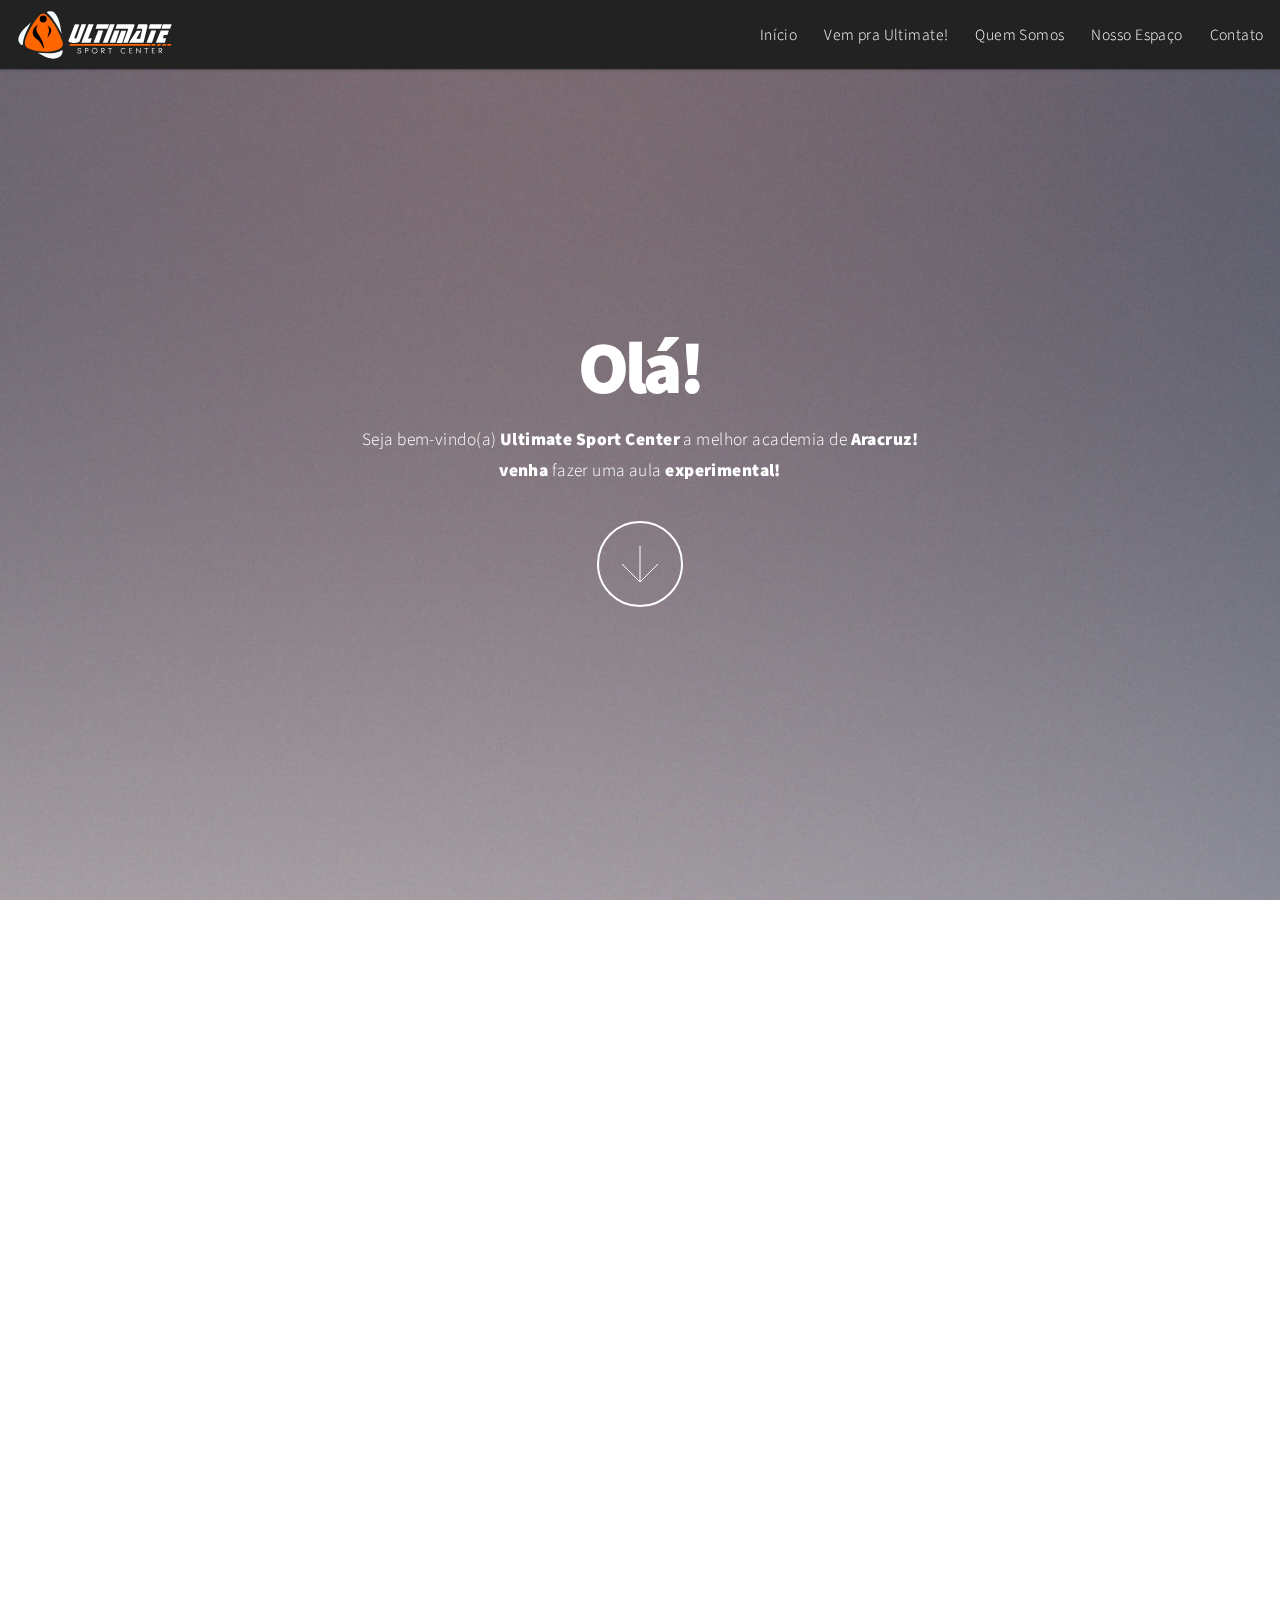
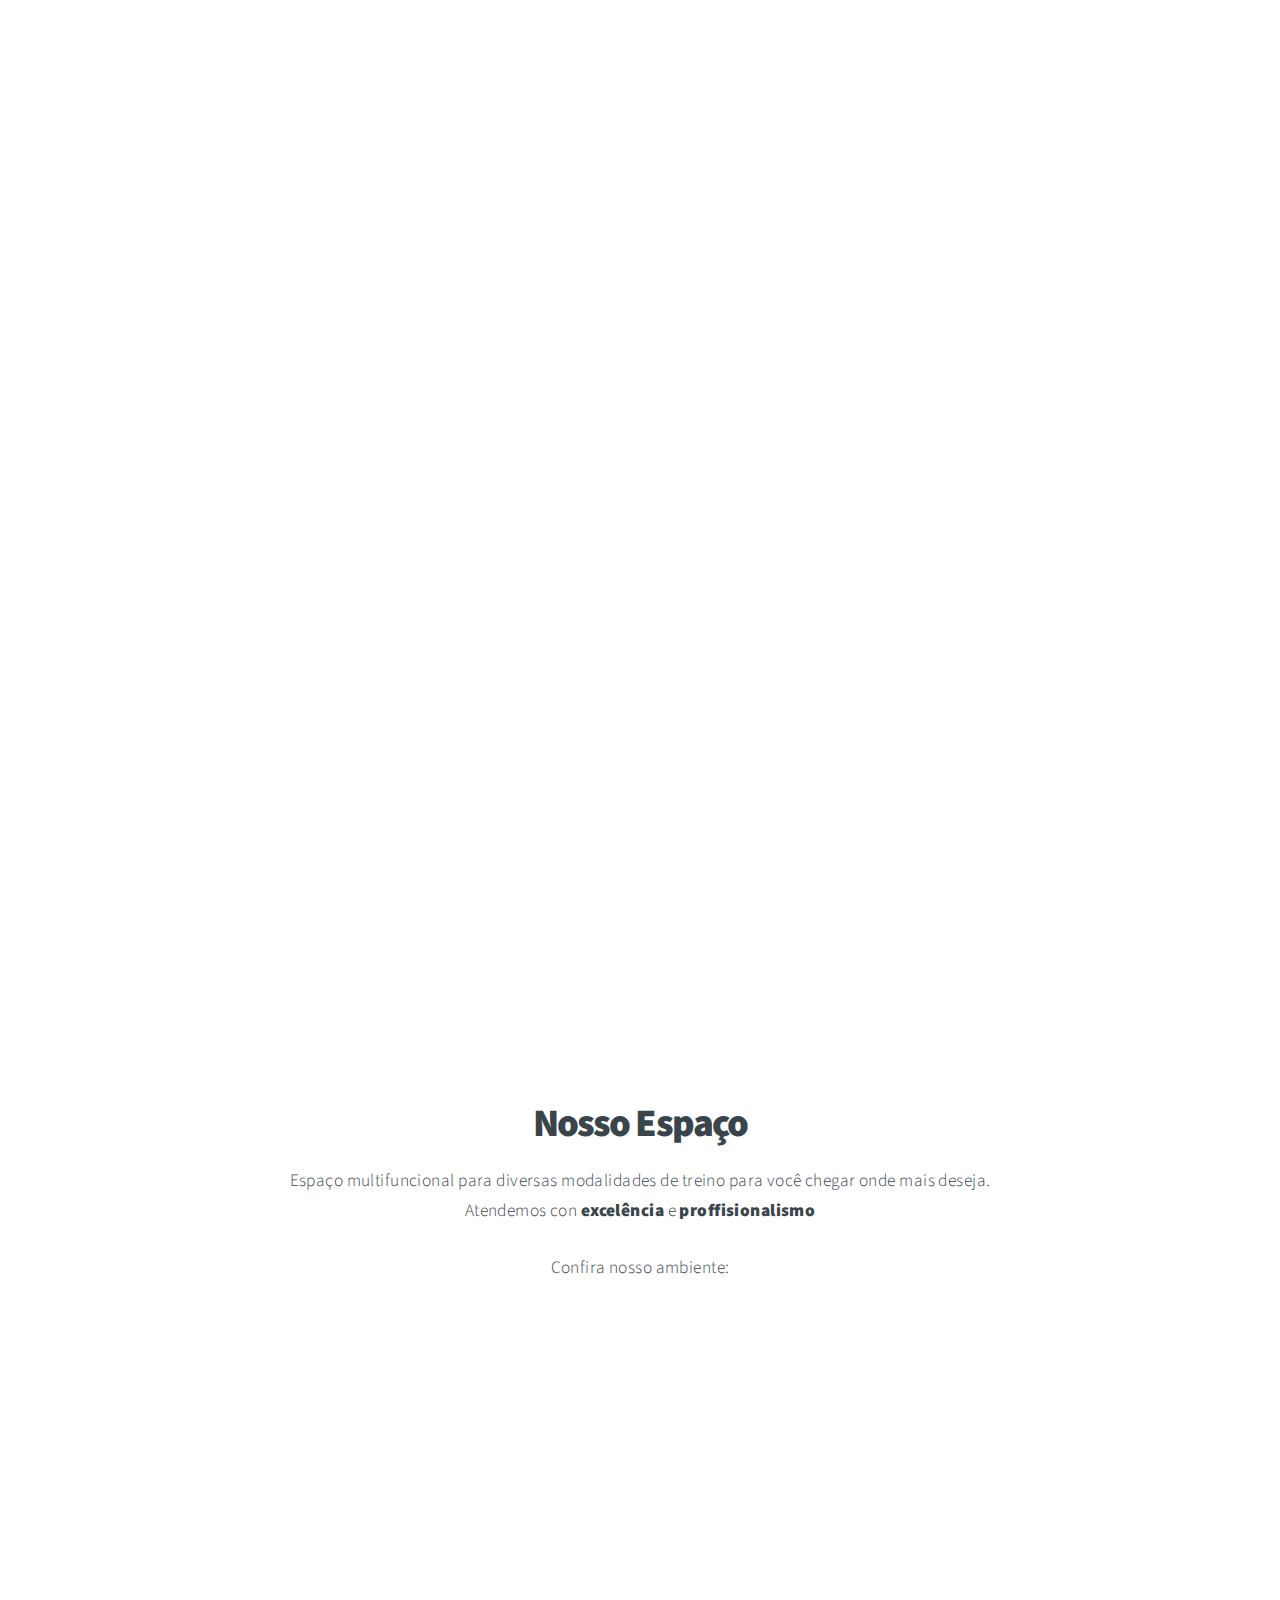
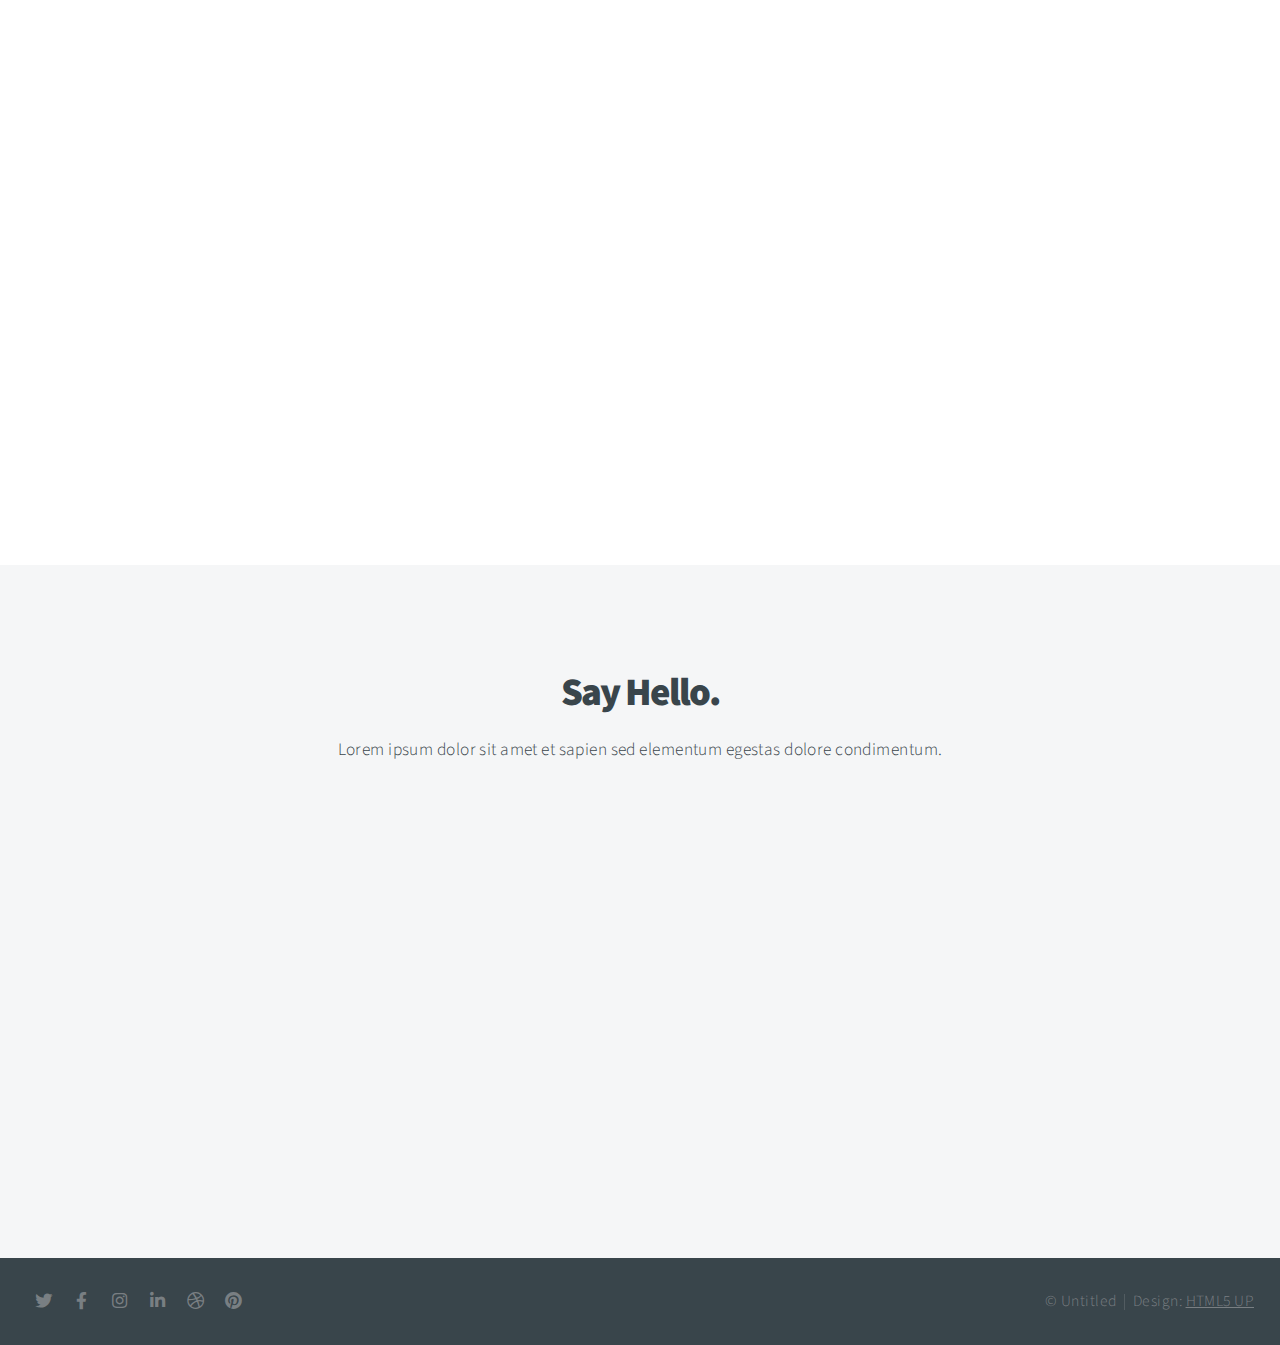
==== commit 1d010b08: "Change work section" ====
--- a/index.html
+++ b/index.html
@@ -48,7 +48,7 @@
 					<header>
 						<h2>Vem pra Ultimate!</h2>
 					</header>
-					<p></p>
+					<p>Ambiente agradável, profissionais qualidficados, excelente estrutura, ta esperando o que? <strong>Vem treinar com a gente!</strong></p>
 				</div>
 				<a href="#two" class="button style2 down anchored">Next</a>
 			</section>
@@ -68,10 +68,9 @@
 			<section id="work" class="main style3 primary">
 				<div class="content">
 					<header>
-						<h2>My Work</h2>
-						<p>Lorem ipsum dolor sit amet et sapien sed elementum egestas dolore condimentum.
-						Fusce blandit ultrices sapien, in accumsan orci rhoncus eu. Sed sodales venenatis
-						arcu, id varius justo euismod in. Curabitur egestas consectetur magna vitae.</p>
+						<h2>Nosso Espaço</h2>
+						<p>Espaço multifuncional para diversas modalidades de treino para você chegar onde mais deseja. Atendemos con <strong>excelência</strong> e <strong>proffisionalismo</strong></p>
+						<p>Confira nosso ambiente:</p>
 					</header>
 
 					<!-- Gallery  -->
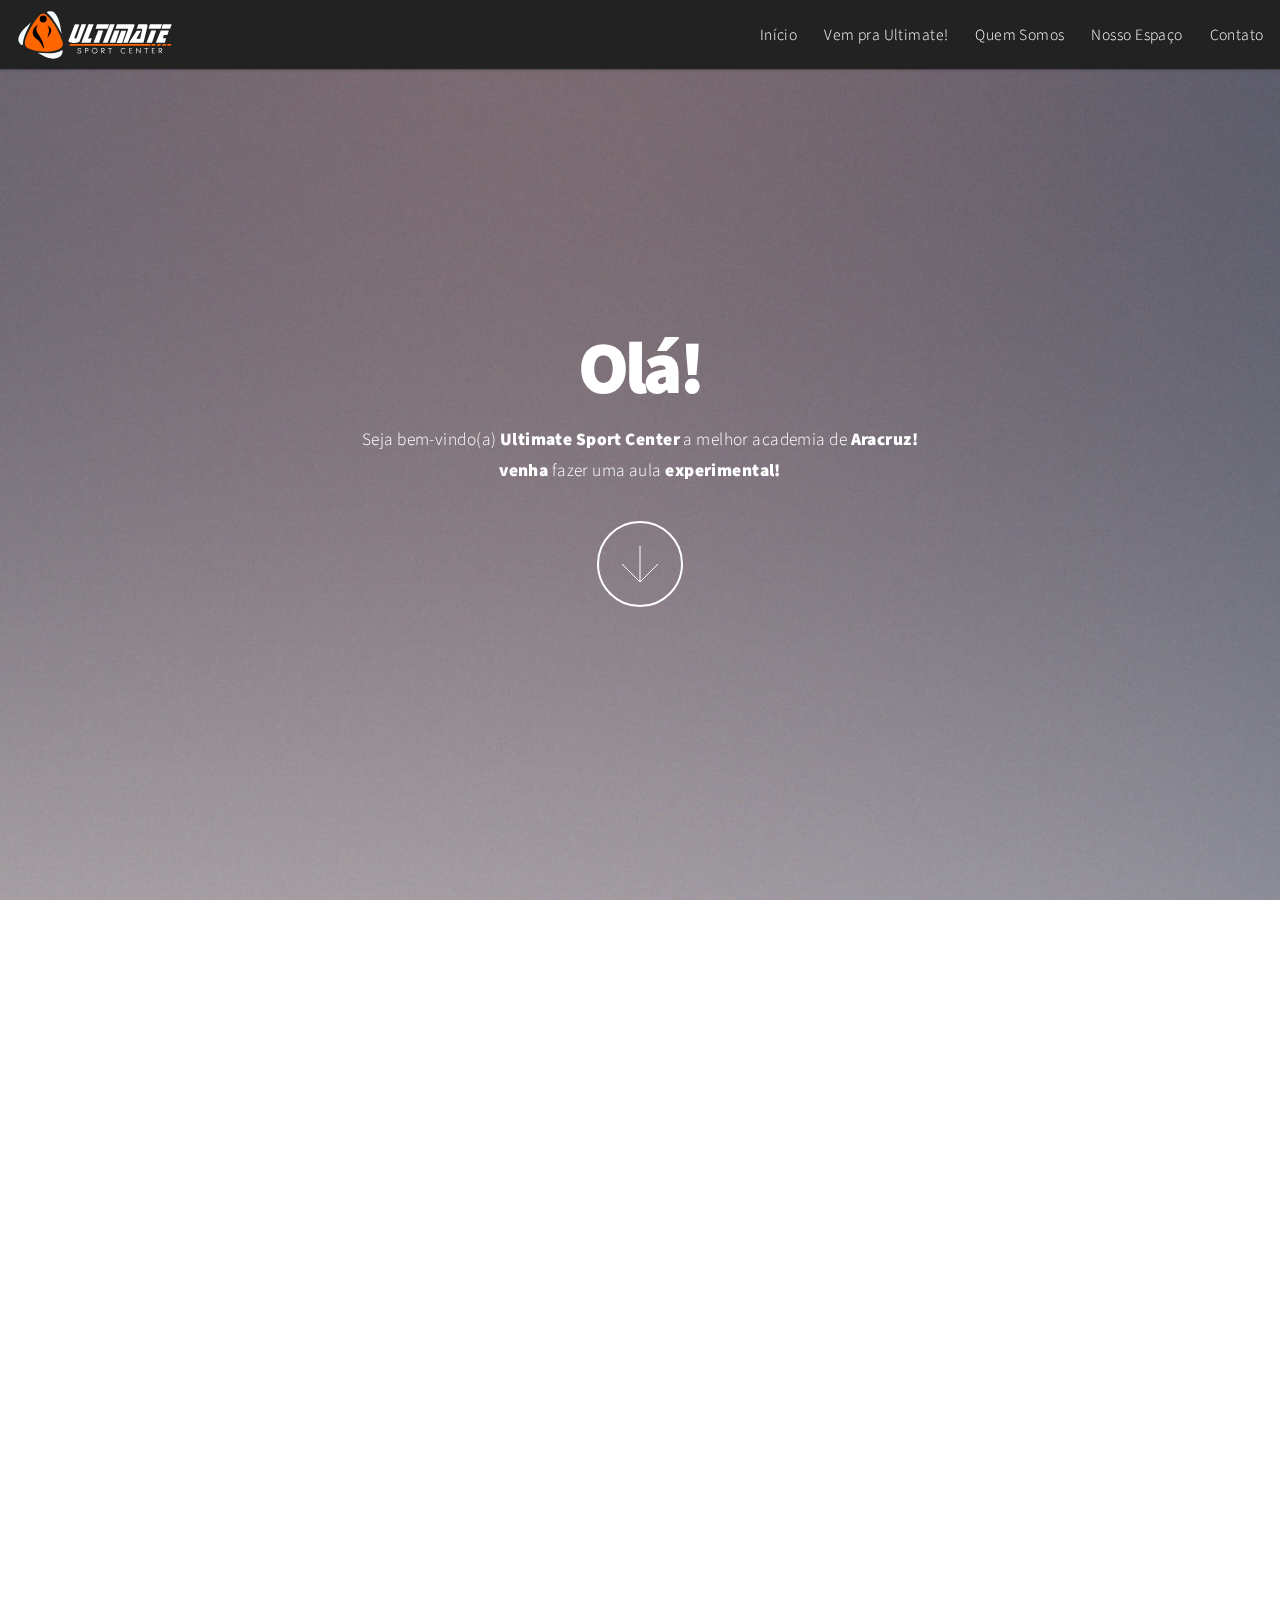
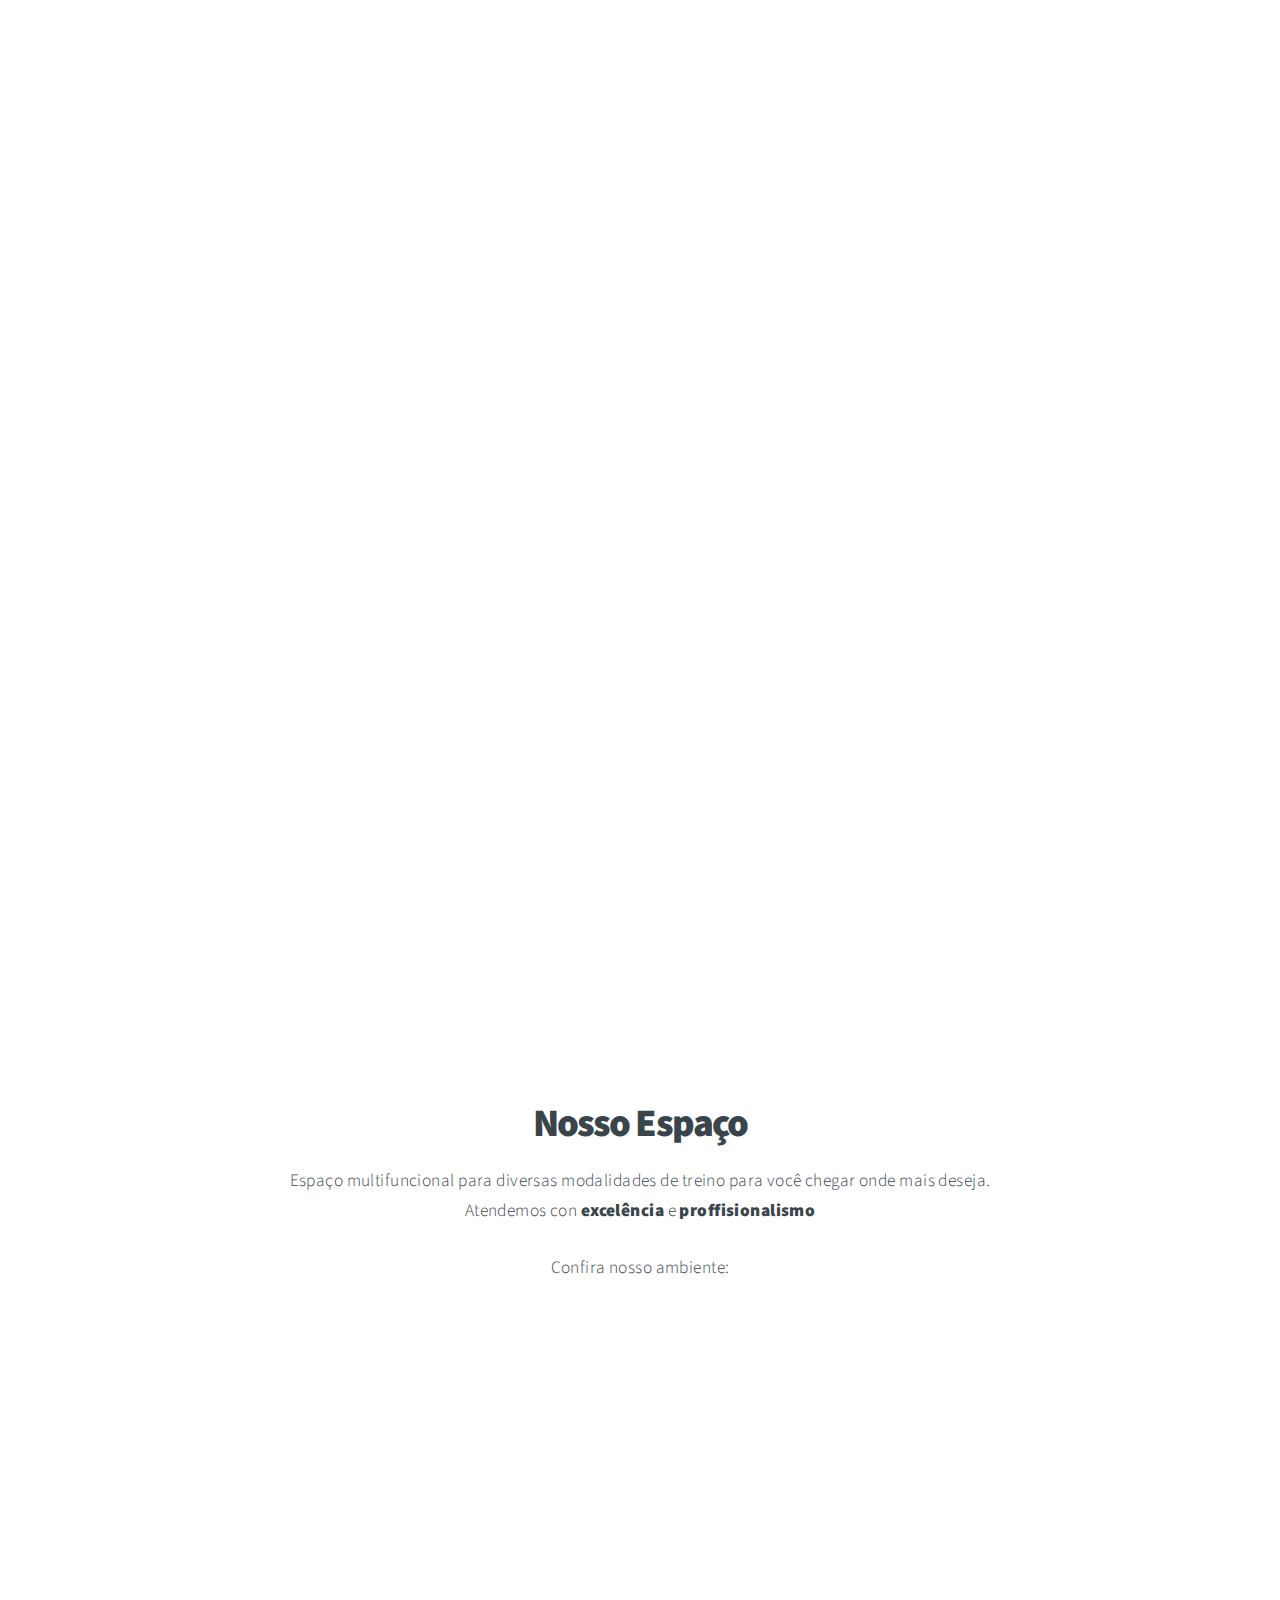
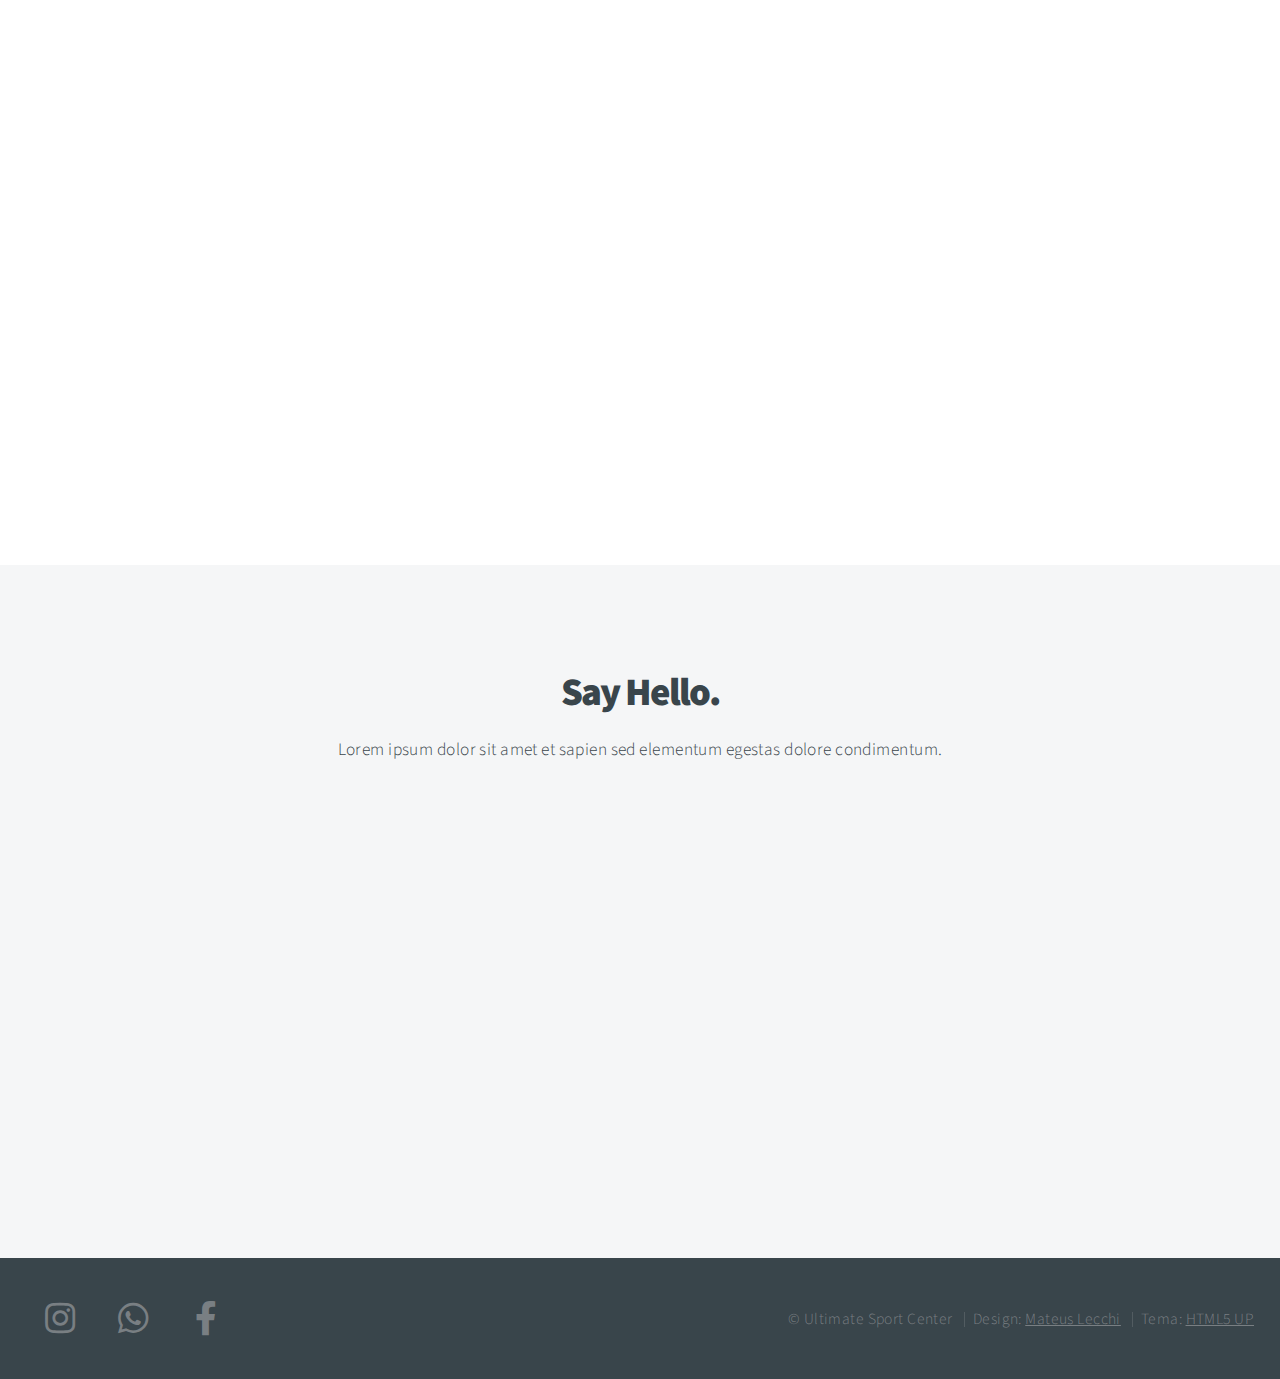
==== commit 81e7c404: "Change Footer icons and descrition" ====
--- a/index.html
+++ b/index.html
@@ -125,17 +125,16 @@
 
 				<!-- Icons -->
 					<ul class="icons">
-						<li><a href="#" class="icon brands fa-twitter"><span class="label">Twitter</span></a></li>
-						<li><a href="#" class="icon brands fa-facebook-f"><span class="label">Facebook</span></a></li>
-						<li><a href="#" class="icon brands fa-instagram"><span class="label">Instagram</span></a></li>
-						<li><a href="#" class="icon brands fa-linkedin-in"><span class="label">LinkedIn</span></a></li>
-						<li><a href="#" class="icon brands fa-dribbble"><span class="label">Dribbble</span></a></li>
-						<li><a href="#" class="icon brands fa-pinterest"><span class="label">Pinterest</span></a></li>
+						<li><a href="#" class="icon brands fa-instagram fa-2x"><span class="label">Instagram</span></a></li>
+						<li><a href="#" class="icon brands fa-whatsapp fa-2x"><span class="label">WhatsApp</span></a></li>
+						<li><a href="#" class="icon brands fa-facebook-f fa-2x"><span class="label">Facebook</span></a></li>
 					</ul>
 
 				<!-- Menu -->
 					<ul class="menu">
-						<li>&copy; Untitled</li><li>Design: <a href="https://html5up.net">HTML5 UP</a></li>
+						<li>&copy; Ultimate Sport Center</li>
+						<li>Design: <a href="https://mateuslecchi.com.br" target="_blank">Mateus Lecchi</a></li>
+						<li>Tema: <a href="https://html5up.net" target="_blank">HTML5 UP</a></li>
 					</ul>
 
 			</footer>
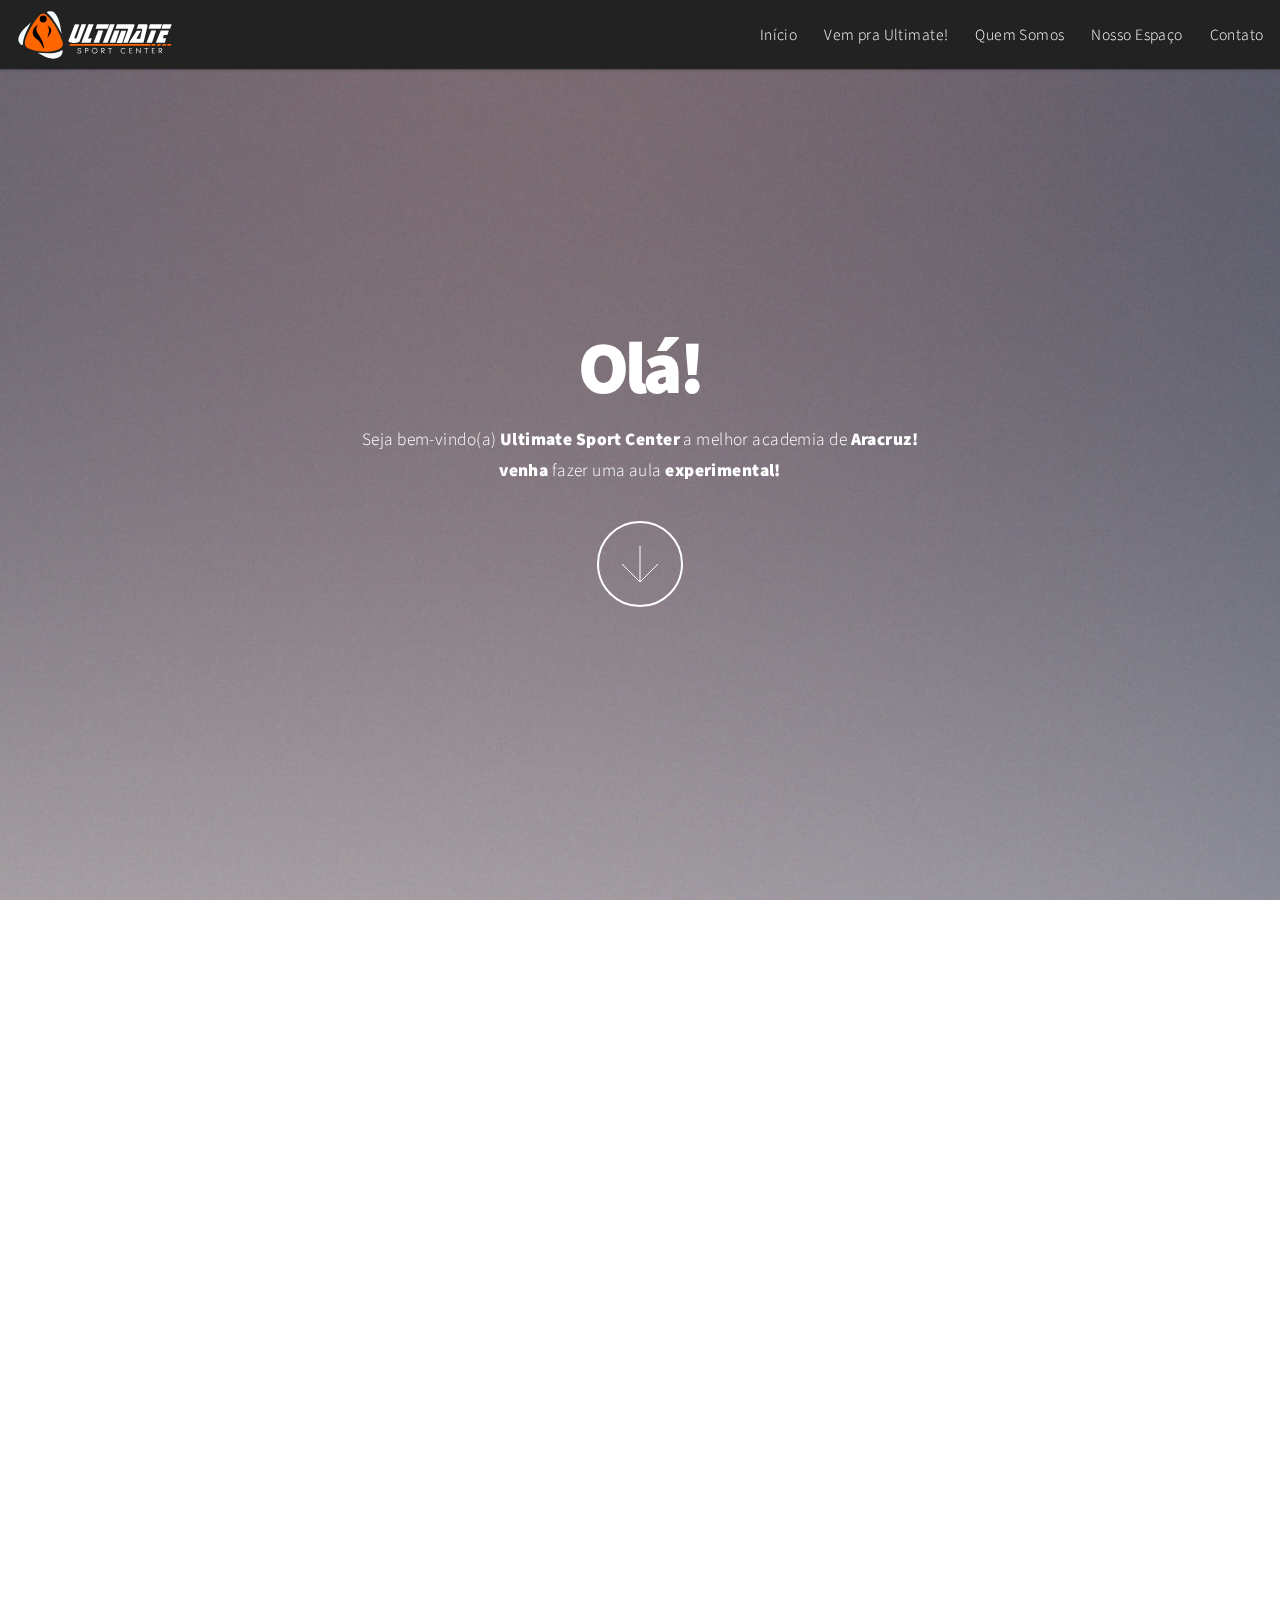
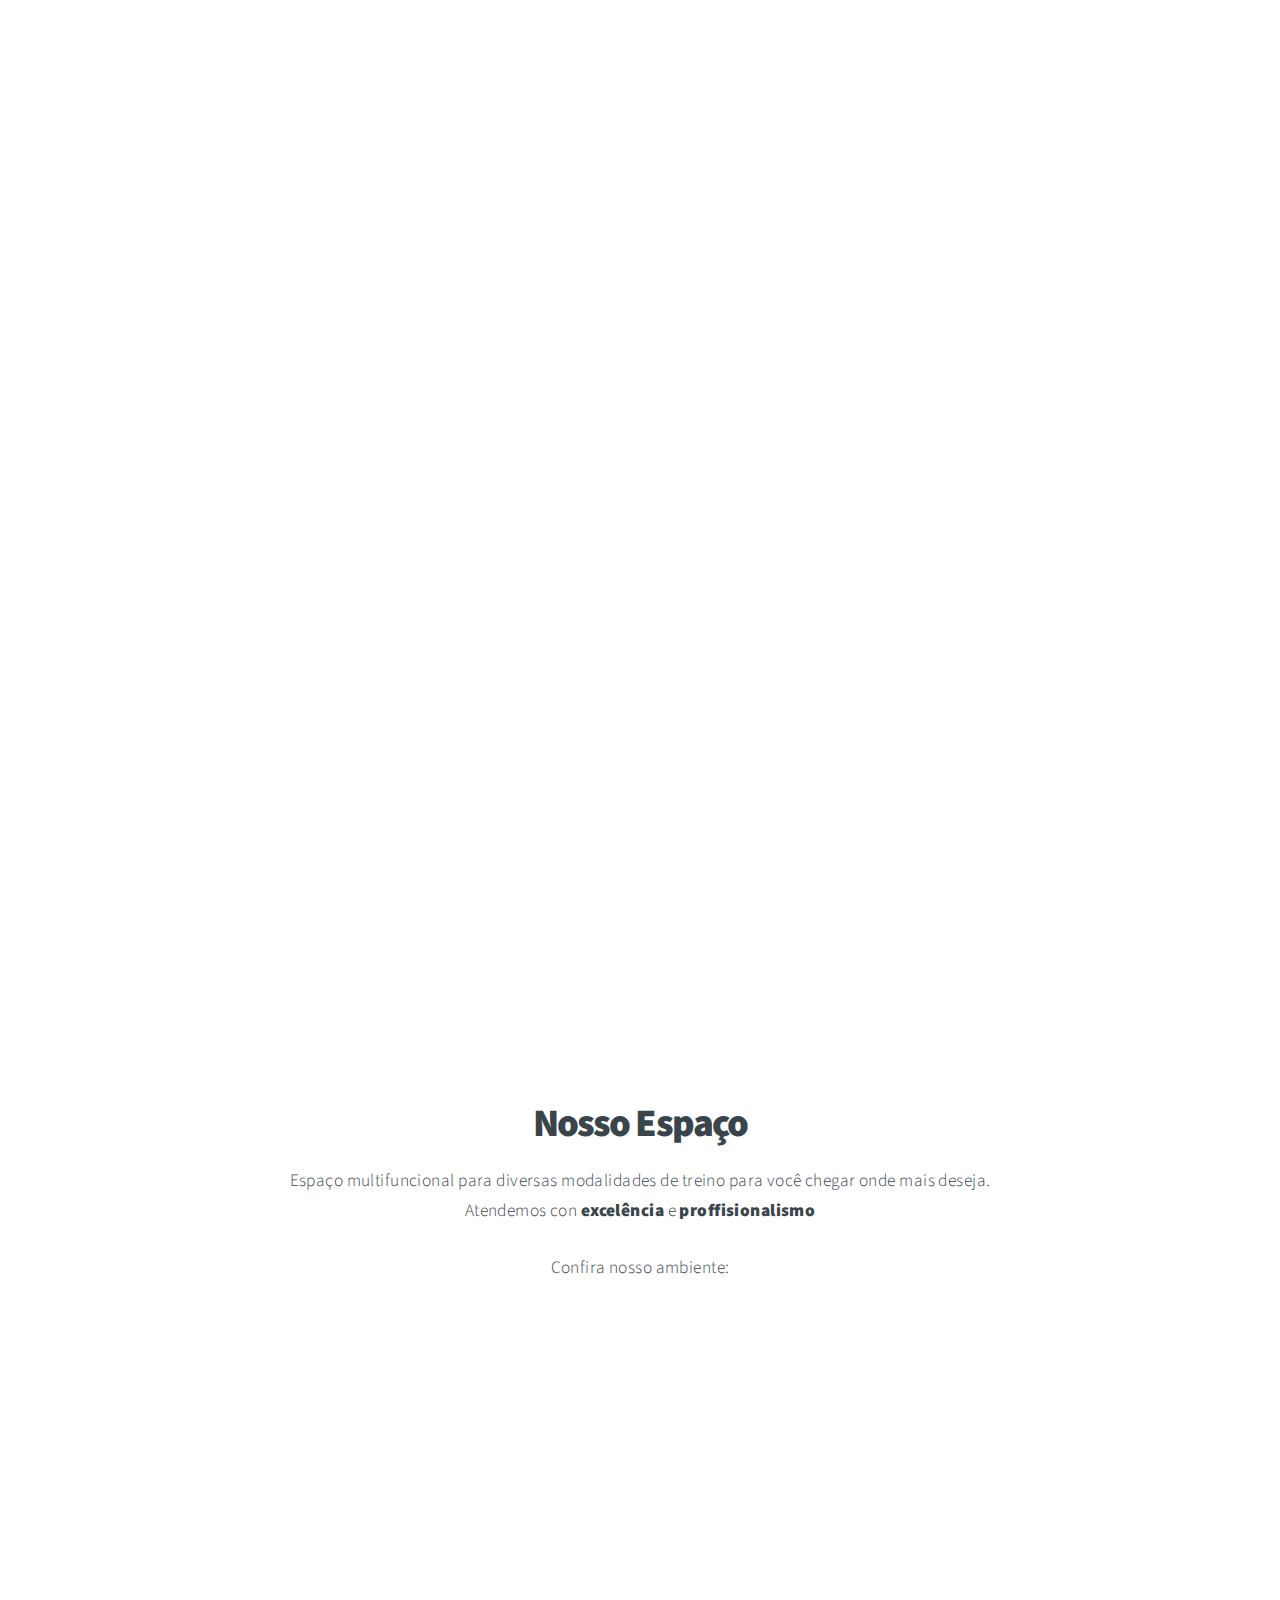
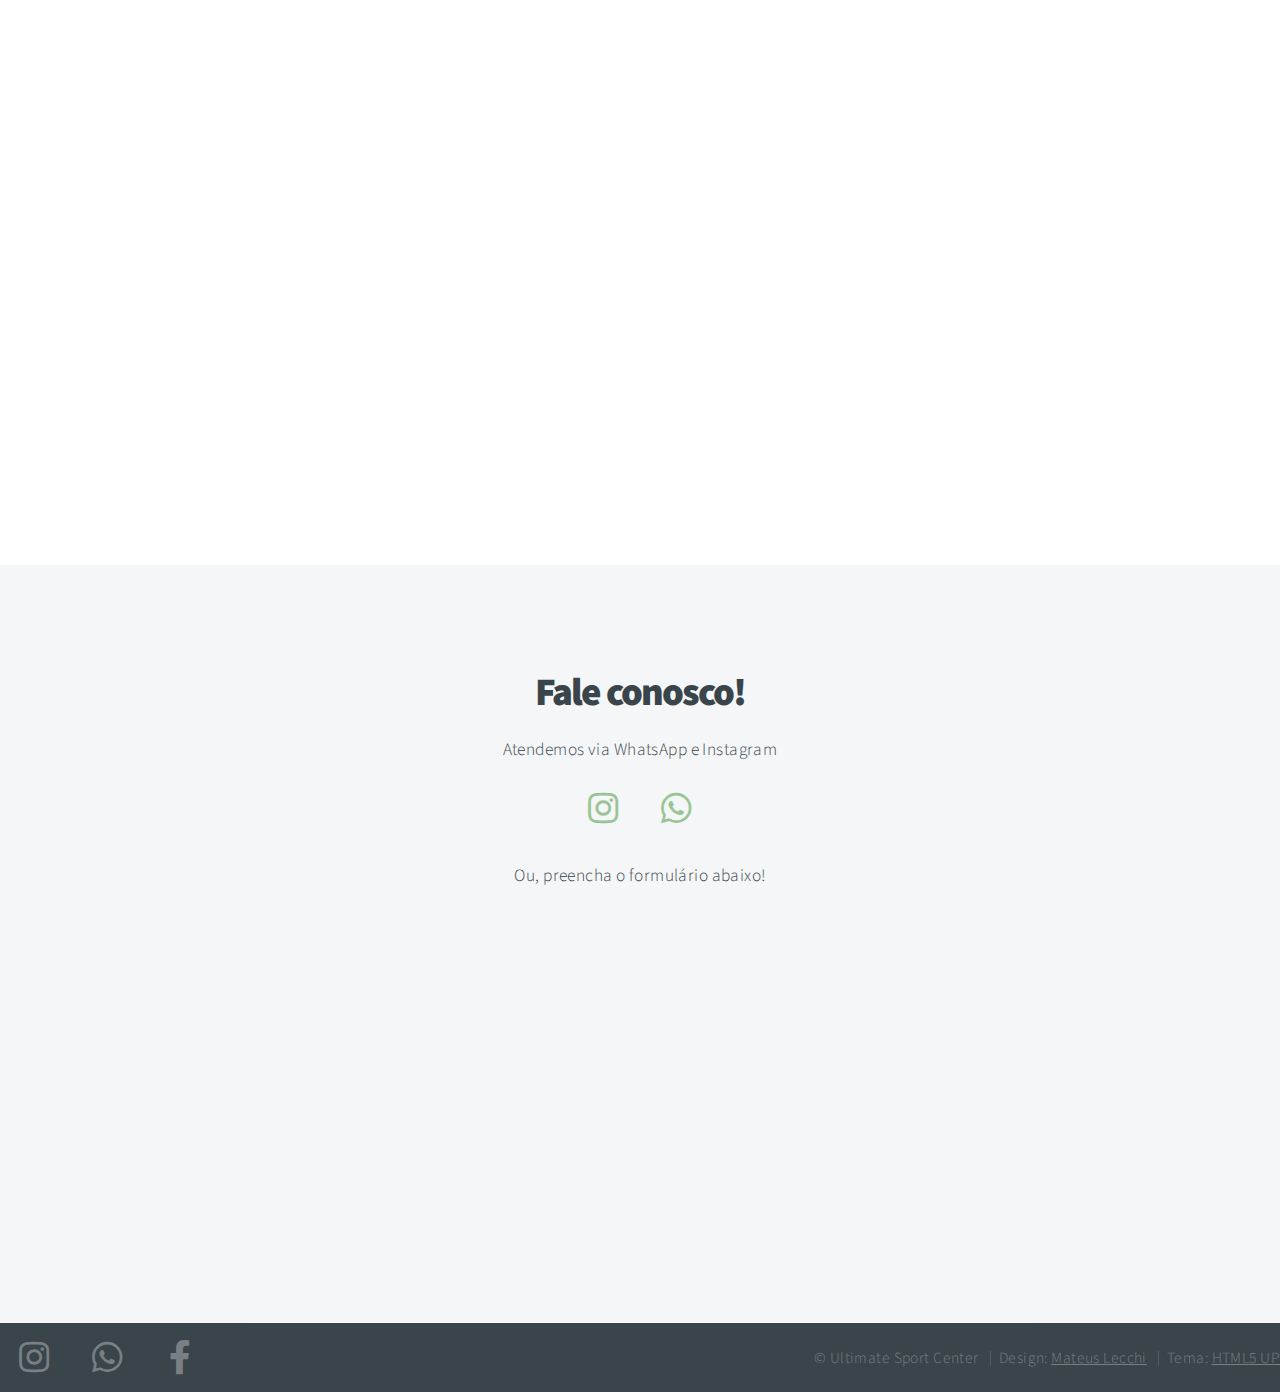
==== commit dea4b3f1: "Change contact Section" ====
--- a/index.html
+++ b/index.html
@@ -102,18 +102,23 @@
 			<section id="contact" class="main style3 secondary">
 				<div class="content">
 					<header>
-						<h2>Say Hello.</h2>
-						<p>Lorem ipsum dolor sit amet et sapien sed elementum egestas dolore condimentum.</p>
+						<h2>Fale conosco!</h2>
+						<p>Atendemos via WhatsApp e Instagram</p>
+						<ul class="icons">
+							<li><a href="#" class="icon brands fa-instagram fa-2x"><span class="label">Instagram</span></a></li>
+							<li><a href="#" class="icon brands fa-whatsapp fa-2x"><span class="label">WhatsApp</span></a></li>
+						</ul>
+						<p>Ou, preencha o formulário abaixo!</p>
 					</header>
 					<div class="box">
 						<form method="post" action="#">
 							<div class="fields">
-								<div class="field half"><input type="text" name="name" placeholder="Name" /></div>
+								<div class="field half"><input type="text" name="name" placeholder="Nome" /></div>
 								<div class="field half"><input type="email" name="email" placeholder="Email" /></div>
-								<div class="field"><textarea name="message" placeholder="Message" rows="6"></textarea></div>
+								<div class="field"><textarea name="message" placeholder="Mensagem" rows="4"></textarea></div>
 							</div>
 							<ul class="actions special">
-								<li><input type="submit" value="Send Message" /></li>
+								<li><input type="submit" value="Enviar Mensagem" /></li>
 							</ul>
 						</form>
 					</div>
--- a/assets/css/main.css
+++ b/assets/css/main.css
@@ -2189,7 +2189,7 @@
 		position: relative;
 		margin: 0;
 		line-height: 1em;
-		padding: 1.5em;
+		padding: 0em;
 		background: #39454b;
 		color: rgba(185, 186, 187, 0.5);
 		overflow: hidden;
@@ -2227,9 +2227,9 @@
 				-webkit-justify-content: center;
 				-ms-justify-content: center;
 				justify-content: center;
-				line-height: 1.5em;
+				line-height: 1em;
 				text-align: center;
-				padding: 2em 1em 2em 1em;
+				padding: 1em 1em 1em 1em;
 			}
 
 				#footer > * {
@@ -2245,7 +2245,7 @@
 				display: block;
 				line-height: inherit;
 				margin: 0.25em 0 0 0;
-				padding: 0.25em 0 0 0;
+				padding: 0;
 			}
 
 				#footer ul.menu li:first-child {
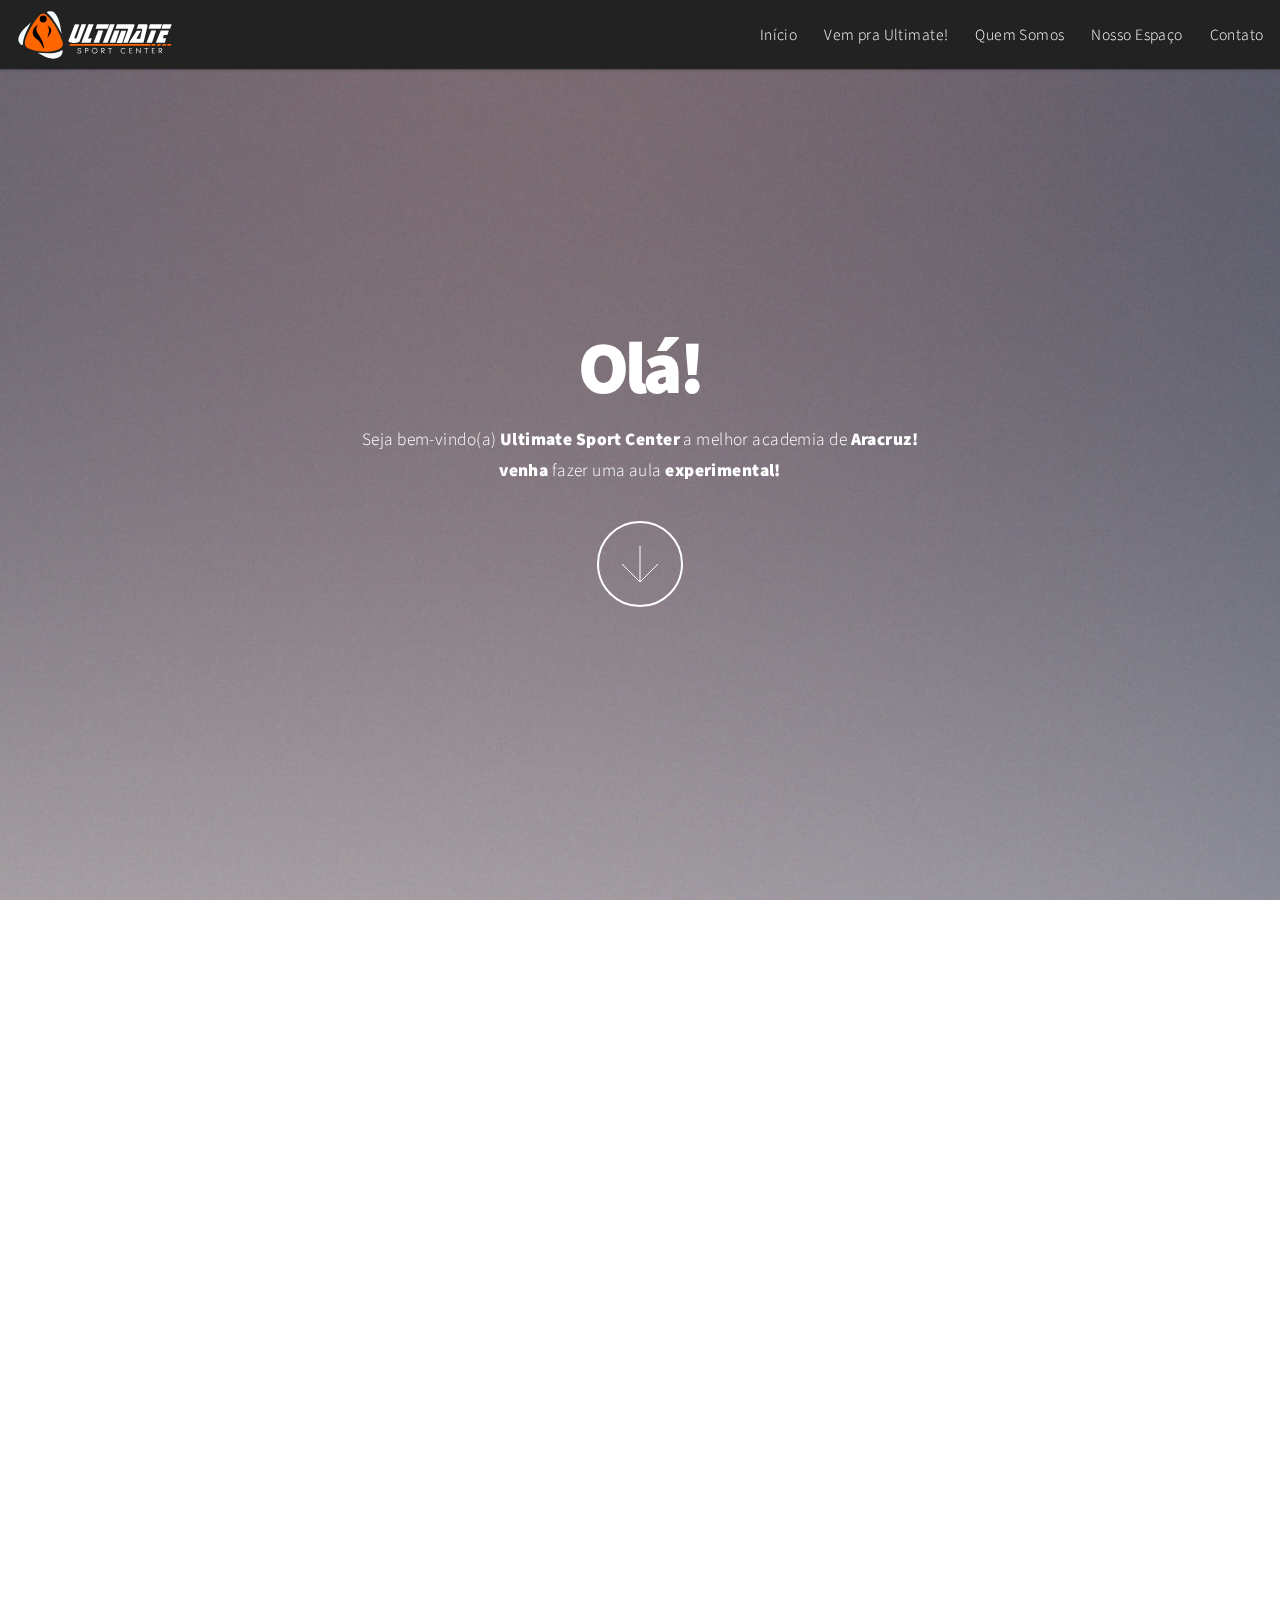
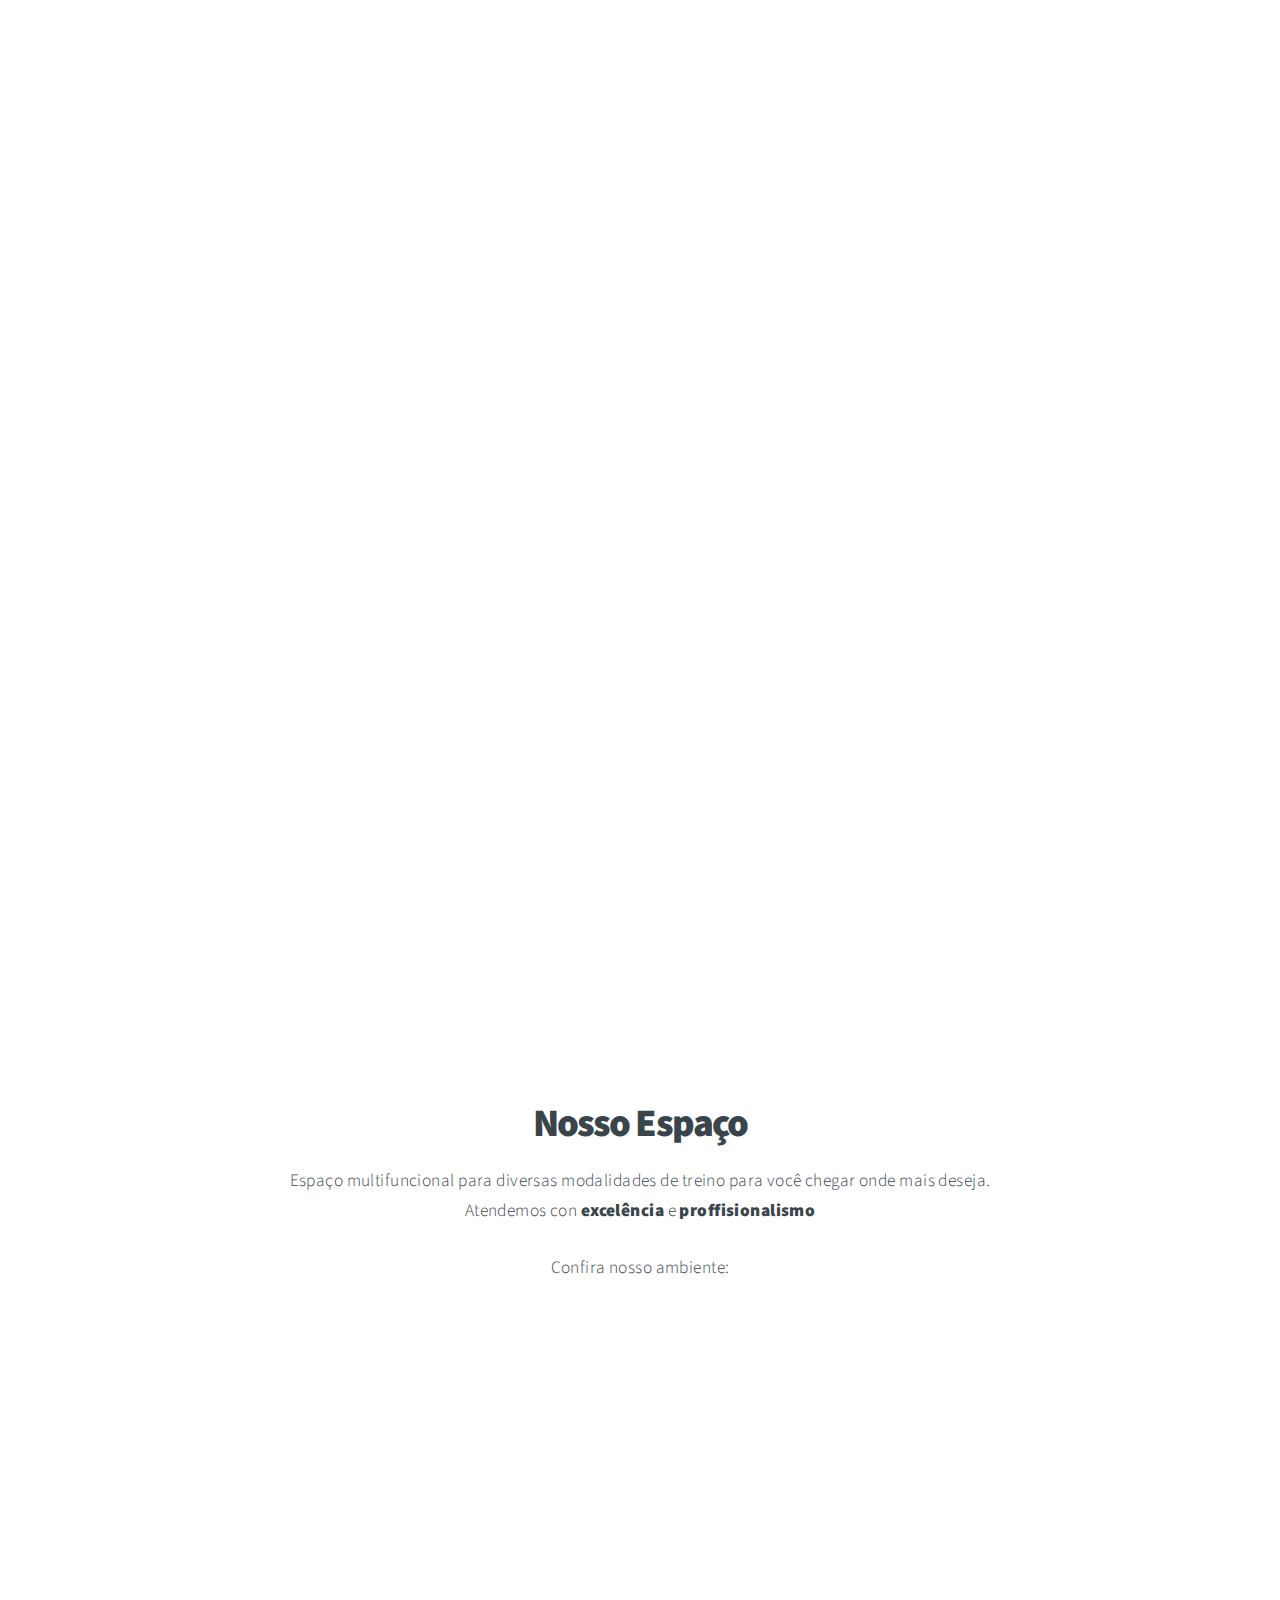
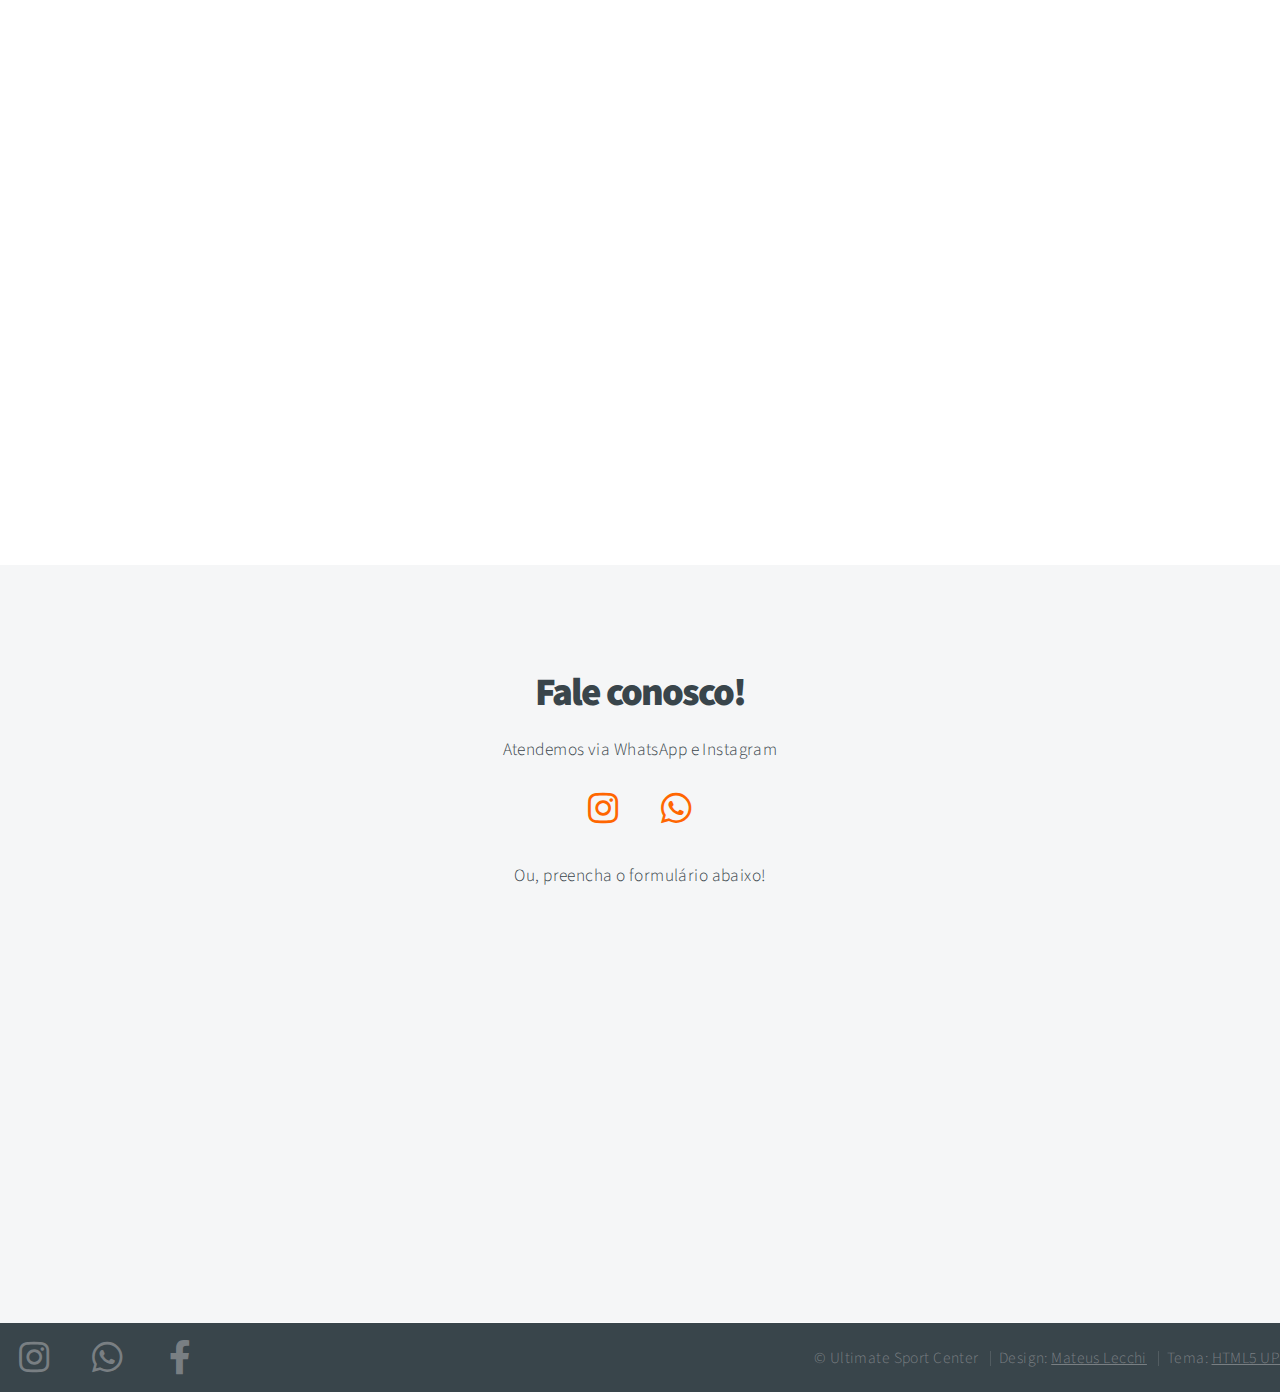
==== commit 99d24219: "Fix audits failures" ====
--- a/index.html
+++ b/index.html
@@ -4,11 +4,18 @@
 	html5up.net | @ajlkn
 	Free for personal and commercial use under the CCA 3.0 license (html5up.net/license)
 -->
-<html>
+<html lang="pt-br">
 	<head>
 		<title>Ultimate Sport Center</title>
 		<meta charset="utf-8" />
-		<meta name="viewport" content="width=device-width, initial-scale=1, user-scalable=no" />
+		<meta name="description" content="Academia, musculação, treino, entre em contato!">
+		<meta name="keywords" content="academia,musculação,treino,gym,workout">
+		<meta name="author" content="Ultimate Sport Center">
+		<meta name="theme-color" content="#ff6600"/>
+		<link rel="manifest" href="manifest.json">
+		<link rel="icon" href="assets/images/logo.png" type="image/png">
+		<link rel="apple-touch-icon" href="assets/images/logo_apple.png">
+		<meta name="viewport" content="width=device-width, initial-scale=1" />
 		<link rel="stylesheet" href="assets/css/main.css" />
 		<noscript><link rel="stylesheet" href="assets/css/noscript.css" /></noscript>
 	</head>
@@ -16,7 +23,7 @@
 
 		<!-- Header -->
 			<header id="header">
-				<img src="images/logo.svg">
+				<img src="images/logo.svg" alt="Logo Ultimate">
 				<nav>
 					<ul>
 						<li><a href="#intro">Início</a></li>
@@ -105,17 +112,17 @@
 						<h2>Fale conosco!</h2>
 						<p>Atendemos via WhatsApp e Instagram</p>
 						<ul class="icons">
-							<li><a href="#" class="icon brands fa-instagram fa-2x"><span class="label">Instagram</span></a></li>
-							<li><a href="#" class="icon brands fa-whatsapp fa-2x"><span class="label">WhatsApp</span></a></li>
+							<li><a href="#" class="icon brands fa-instagram fa-2x" aria-label="Instagram"><span class="label">Instagram</span></a></li>
+							<li><a href="#" class="icon brands fa-whatsapp fa-2x" aria-label="WhatsApp"><span class="label">WhatsApp</span></a></li>
 						</ul>
 						<p>Ou, preencha o formulário abaixo!</p>
 					</header>
 					<div class="box">
 						<form method="post" action="#">
 							<div class="fields">
-								<div class="field half"><input type="text" name="name" placeholder="Nome" /></div>
-								<div class="field half"><input type="email" name="email" placeholder="Email" /></div>
-								<div class="field"><textarea name="message" placeholder="Mensagem" rows="4"></textarea></div>
+								<div class="field half"><input type="text" aria-label="Nome" name="name" placeholder="Nome" /></div>
+								<div class="field half"><input type="email" aria-label="Email" name="email" placeholder="Email" /></div>
+								<div class="field"><textarea name="message" aria-label="Mensagem" placeholder="Mensagem" rows="4"></textarea></div>
 							</div>
 							<ul class="actions special">
 								<li><input type="submit" value="Enviar Mensagem" /></li>
@@ -138,8 +145,8 @@
 				<!-- Menu -->
 					<ul class="menu">
 						<li>&copy; Ultimate Sport Center</li>
-						<li>Design: <a href="https://mateuslecchi.com.br" target="_blank">Mateus Lecchi</a></li>
-						<li>Tema: <a href="https://html5up.net" target="_blank">HTML5 UP</a></li>
+						<li>Design: <a href="https://mateuslecchi.com.br" target="_blank" rel="noopener">Mateus Lecchi</a></li>
+						<li>Tema: <a href="https://html5up.net" target="_blank" rel="noopener">HTML5 UP</a></li>
 					</ul>
 
 			</footer>
--- a/assets/css/main.css
+++ b/assets/css/main.css
@@ -588,7 +588,7 @@
 		-webkit-transition: color 0.2s ease-in-out;
 		-ms-transition: color 0.2s ease-in-out;
 		transition: color 0.2s ease-in-out;
-		color: #98c593;
+		color: #ff6600;
 	}
 
 	sub {
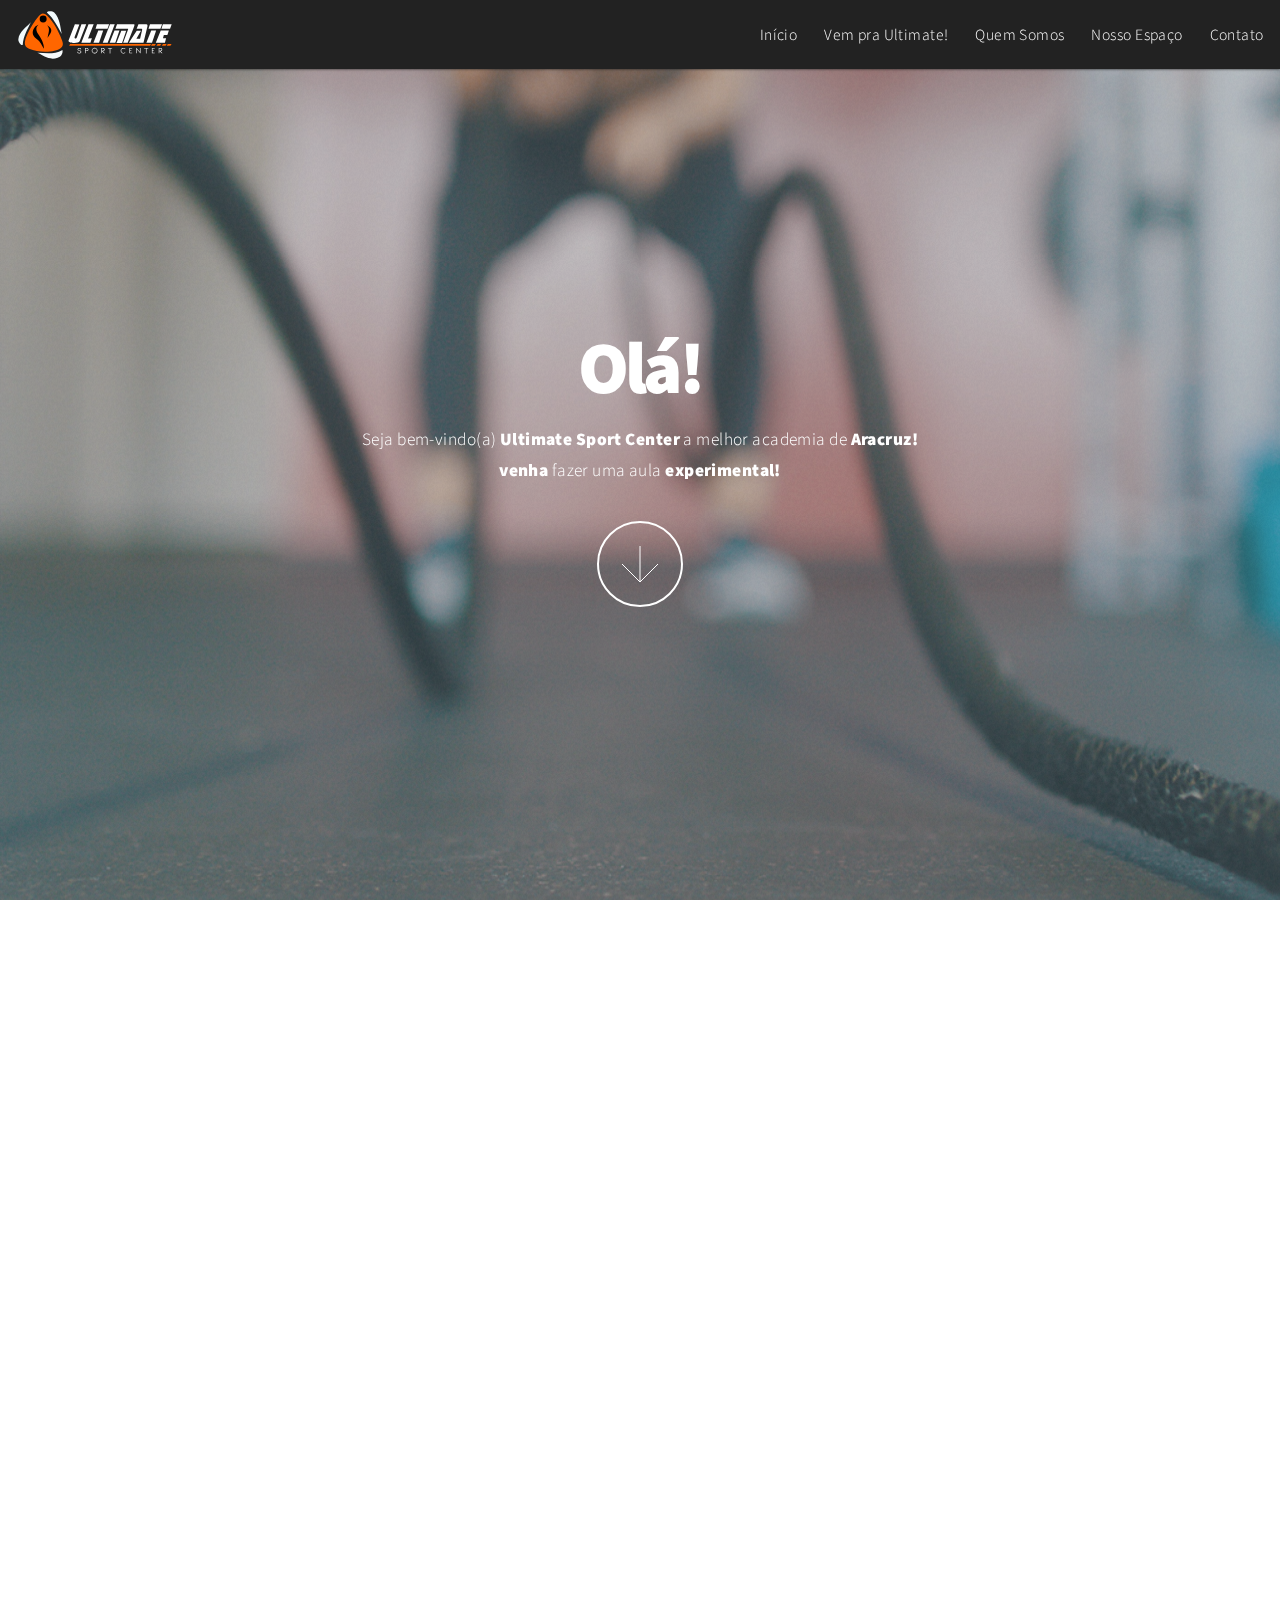
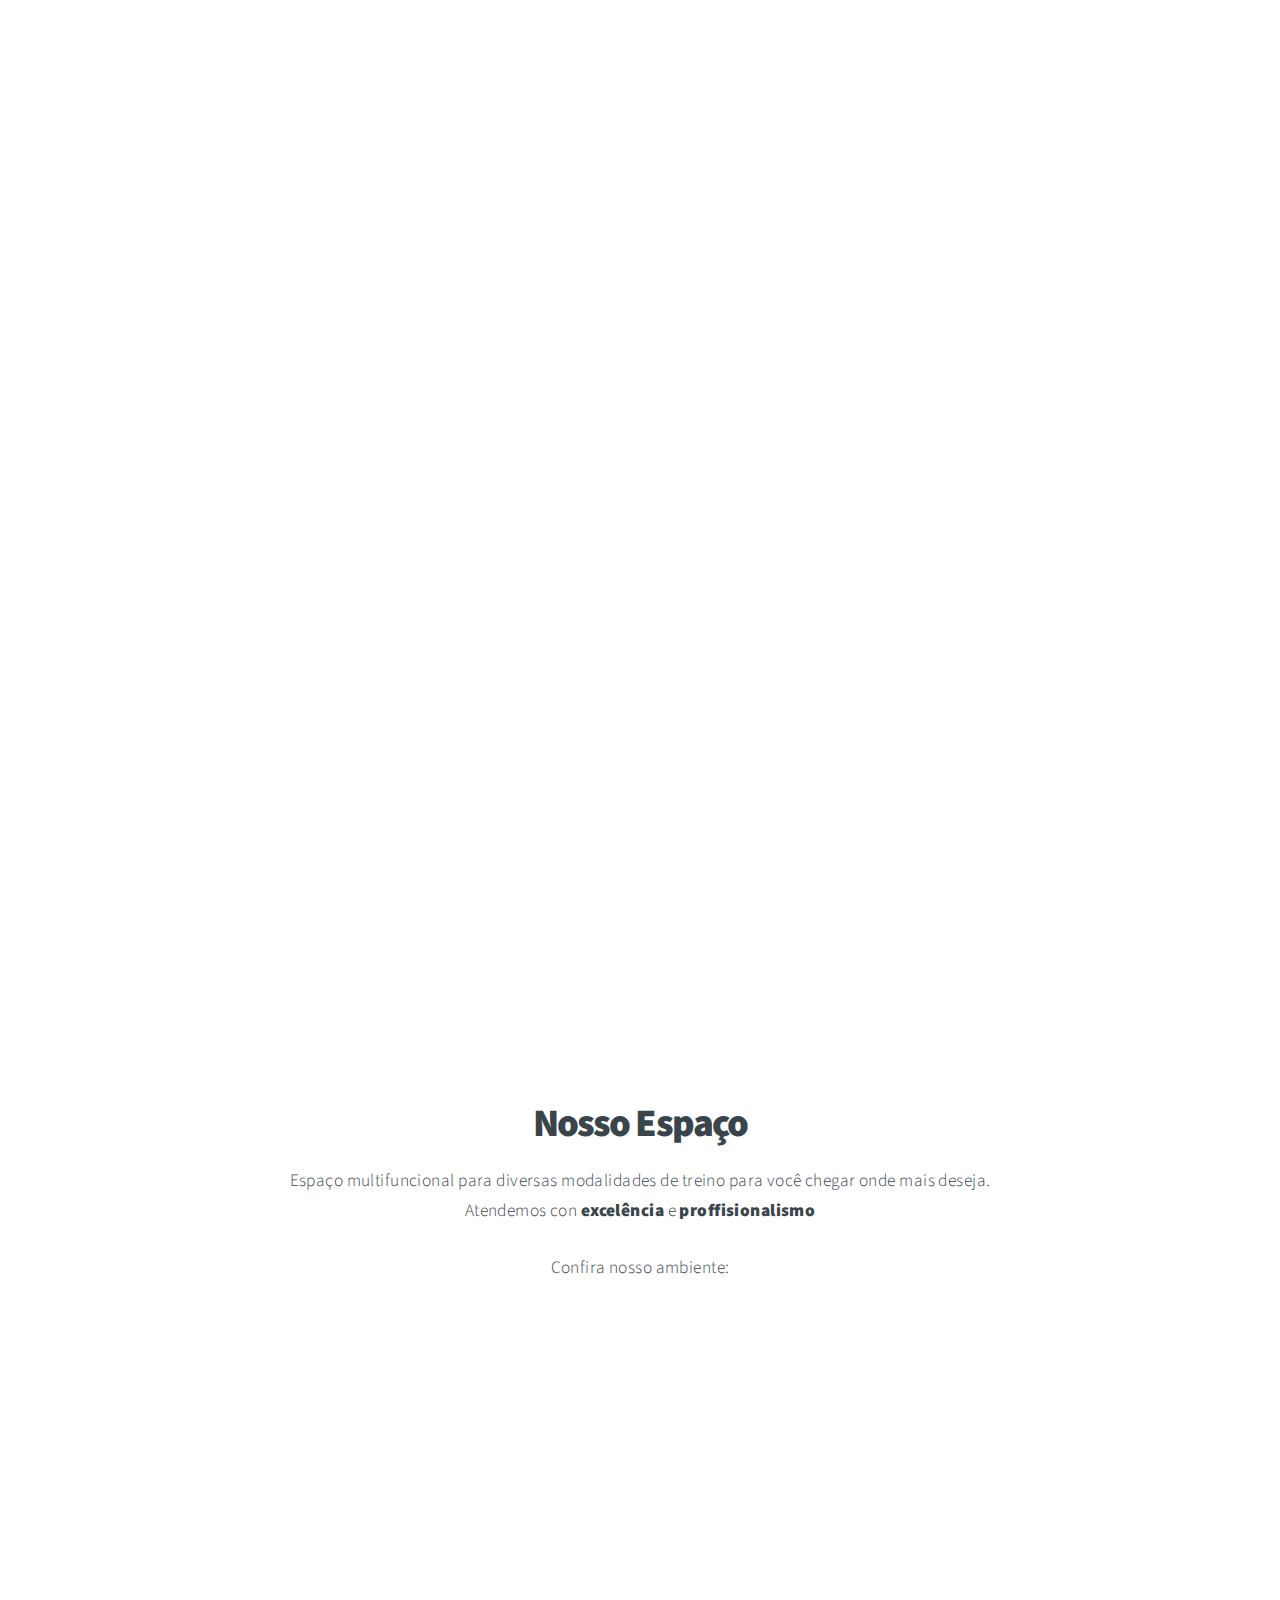
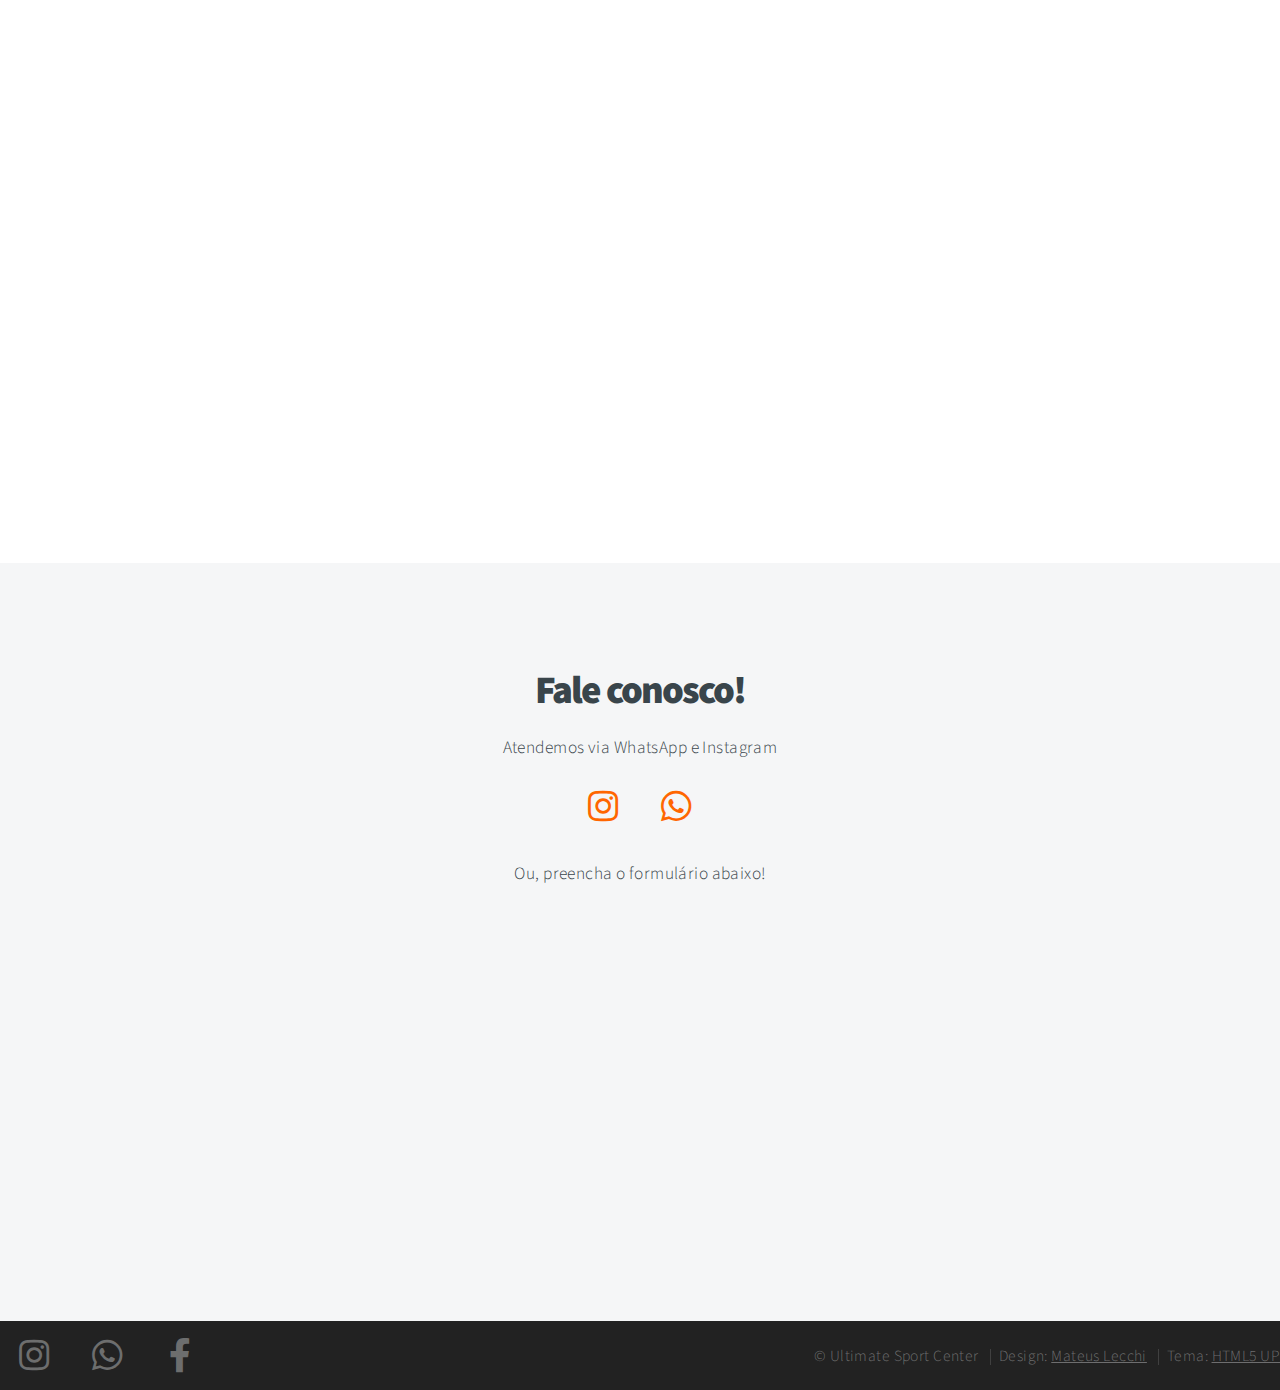
==== commit 5337c61a: "Fix anchor" ====
--- a/index.html
+++ b/index.html
@@ -13,8 +13,8 @@
 		<meta name="author" content="Ultimate Sport Center">
 		<meta name="theme-color" content="#ff6600"/>
 		<link rel="manifest" href="manifest.json">
-		<link rel="icon" href="assets/images/logo.png" type="image/png">
-		<link rel="apple-touch-icon" href="assets/images/logo_apple.png">
+		<link rel="icon" href="images/icon.png" type="image/png">
+		<link rel="apple-touch-icon" href="images/logo_apple.png">
 		<meta name="viewport" content="width=device-width, initial-scale=1" />
 		<link rel="stylesheet" href="assets/css/main.css" />
 		<noscript><link rel="stylesheet" href="assets/css/noscript.css" /></noscript>
@@ -83,22 +83,22 @@
 					<!-- Gallery  -->
 						<div class="gallery">
 							<article class="from-left">
-								<a href="images/fulls/01.jpg" class="image fit"><img src="images/thumbs/01.jpg" title="The Anonymous Red" alt="" /></a>
+								<a href="images/fulls/01.jpg" class="image fit"><img src="images/thumbs/01.png" title="The Anonymous Red" alt="" /></a>
 							</article>
 							<article class="from-right">
-								<a href="images/fulls/02.jpg" class="image fit"><img src="images/thumbs/02.jpg" title="Airchitecture II" alt="" /></a>
+								<a href="images/fulls/02.jpg" class="image fit"><img src="images/thumbs/02.png" title="Airchitecture II" alt="" /></a>
 							</article>
 							<article class="from-left">
-								<a href="images/fulls/03.jpg" class="image fit"><img src="images/thumbs/03.jpg" title="Air Lounge" alt="" /></a>
+								<a href="images/fulls/03.jpg" class="image fit"><img src="images/thumbs/03.png" title="Air Lounge" alt="" /></a>
 							</article>
 							<article class="from-right">
-								<a href="images/fulls/04.jpg" class="image fit"><img src="images/thumbs/04.jpg" title="Carry on" alt="" /></a>
+								<a href="images/fulls/04.jpg" class="image fit"><img src="images/thumbs/04.png" title="Carry on" alt="" /></a>
 							</article>
 							<article class="from-left">
-								<a href="images/fulls/05.jpg" class="image fit"><img src="images/thumbs/05.jpg" title="The sparkling shell" alt="" /></a>
+								<a href="images/fulls/05.jpg" class="image fit"><img src="images/thumbs/05.png" title="The sparkling shell" alt="" /></a>
 							</article>
 							<article class="from-right">
-								<a href="images/fulls/06.jpg" class="image fit"><img src="images/thumbs/06.jpg" title="Bent IX" alt="" /></a>
+								<a href="images/fulls/06.jpg" class="image fit"><img src="images/thumbs/06.png" title="Bent IX" alt="" /></a>
 							</article>
 						</div>
 
@@ -137,9 +137,9 @@
 
 				<!-- Icons -->
 					<ul class="icons">
-						<li><a href="#" class="icon brands fa-instagram fa-2x"><span class="label">Instagram</span></a></li>
-						<li><a href="#" class="icon brands fa-whatsapp fa-2x"><span class="label">WhatsApp</span></a></li>
-						<li><a href="#" class="icon brands fa-facebook-f fa-2x"><span class="label">Facebook</span></a></li>
+						<li><a href="#" class="icon brands fa-instagram fa-2x" aria-label="Instagram"><span class="label">Instagram</span></a></li>
+						<li><a href="#" class="icon brands fa-whatsapp fa-2x" aria-label="WhatsApp"><span class="label">WhatsApp</span></a></li>
+						<li><a href="#" class="icon brands fa-facebook-f fa-2x" aria-label="Facebook"><span class="label">Facebook</span></a></li>
 					</ul>
 
 				<!-- Menu -->
--- a/assets/css/main.css
+++ b/assets/css/main.css
@@ -662,7 +662,7 @@
 		-webkit-transition: background-color 0.2s ease-in-out;
 		-ms-transition: background-color 0.2s ease-in-out;
 		transition: background-color 0.2s ease-in-out;
-		background-color: #98c593;
+		background-color: #ff6600;
 		border: 0;
 		border-radius: 3.5em;
 		color: #ffffff;
@@ -719,7 +719,7 @@
 		input[type="reset"]:hover,
 		.button:hover,
 		button:hover {
-			background-color: #a8cea4;
+			background-color: #ff6600bb;
 		}
 
 		input[type="button"]:active,
@@ -727,7 +727,7 @@
 		input[type="reset"]:active,
 		.button:active,
 		button:active {
-			background-color: #88bc82;
+			background-color: #ff6600bb;
 		}
 
 		input[type="button"].style2,
@@ -1832,10 +1832,10 @@
 		left: 0;
 		top: 0;
 		width: 100%;
-		background: rgb(34, 34, 34);
+		background: #222222;
 		height: 4em;
 		line-height: 4em;
-		box-shadow: 0 0 0.15em 0 rgb(34, 34, 34);
+		box-shadow: 0 0 0.15em 0 #222222;
 	}
 
 		#header h1 {
@@ -1883,6 +1883,9 @@
 						padding: 0 0.5em 0 0.5em;
 						outline: 0;
 						color: #fff;
+					}
+					#header nav ul li a:hover{
+						color:#ff6600
 					}
 
 		@media screen and (max-width: 736px) {
@@ -2190,7 +2193,7 @@
 		margin: 0;
 		line-height: 1em;
 		padding: 0em;
-		background: #39454b;
+		background: #222222;
 		color: rgba(185, 186, 187, 0.5);
 		overflow: hidden;
 	}
@@ -2204,7 +2207,7 @@
 		}
 
 			#footer a:hover {
-				color: #b9babb;
+				color: #ff6600;
 			}
 
 		#footer ul.menu {
@@ -2258,7 +2261,7 @@
 /* Intro */
 
 	#intro {
-		background: url("images/overlay.png"), url("../../images/intro.jpg");
+		background: url("images/overlay.png"), url("../../images/one.png");
 		background-size: 256px 256px, cover;
 		background-attachment: fixed, fixed;
 		background-position: top left, bottom center;
@@ -2268,7 +2271,7 @@
 /* One */
 
 	#one {
-		background: url("images/overlay.png"), url("../../images/one.jpg");
+		background: url("images/overlay.png"), url("../../images/intro.png");
 		background-size: 256px 256px, cover;
 		background-attachment: fixed, fixed;
 		background-position: top left, center center;
@@ -2277,7 +2280,7 @@
 /* Two */
 
 	#two {
-		background: url("images/overlay.png"), url("../../images/two.jpg");
+		background: url("images/overlay.png"), url("../../images/two.png");
 		background-size: 256px 256px, cover;
 		background-attachment: fixed, fixed;
 		background-position: top left, center center;
